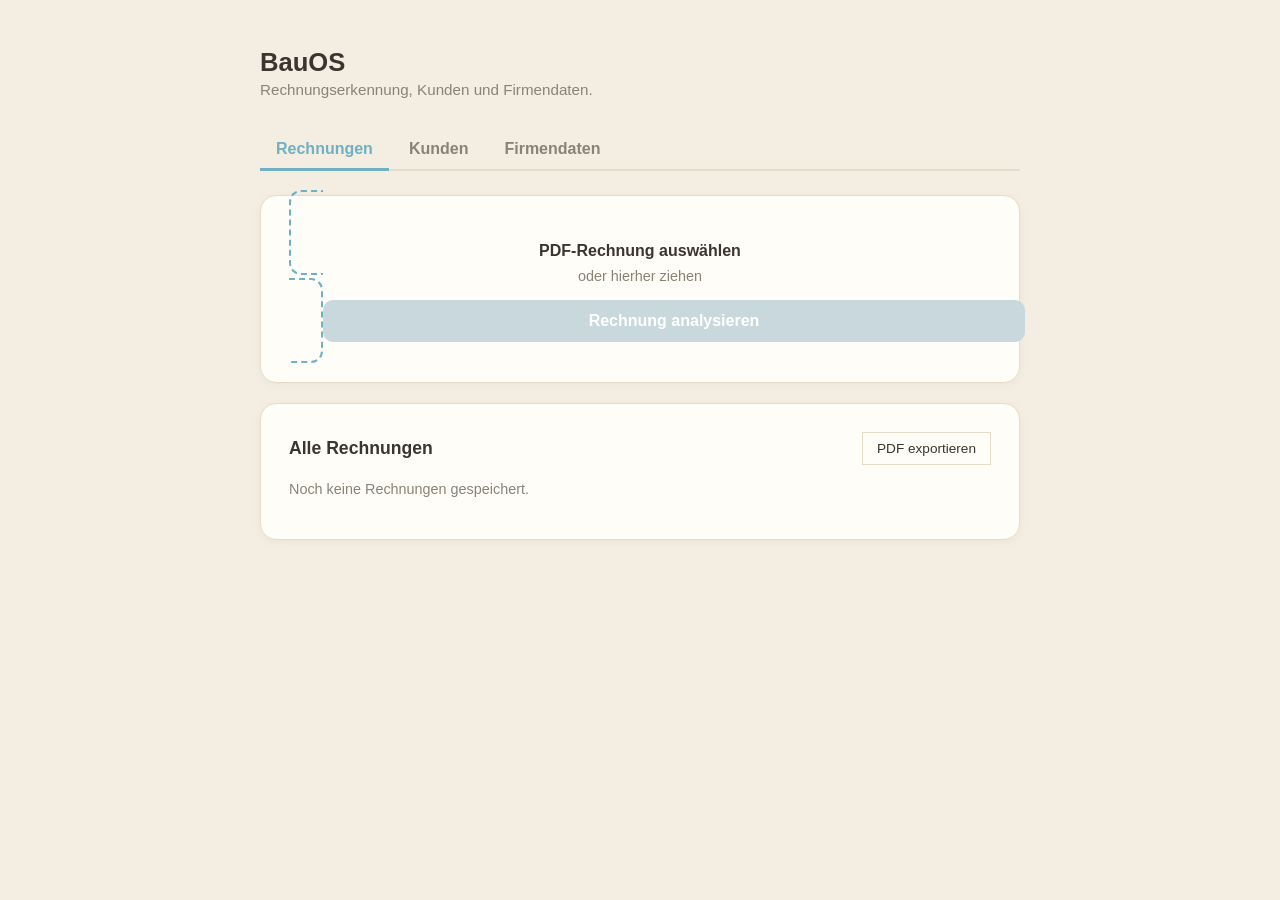
==== app/static/index.html @ 365e3972 "Add customer database and company settings Foundation for Angebots- und Rechnungserstellung: a reusa" ====
<!doctype html>
<html lang="de">
<head>
<meta charset="utf-8">
<meta name="viewport" content="width=device-width, initial-scale=1">
<title>BauOS – Rechnungserkennung</title>
<style>
  :root {
    --beige: #f4ede1;
    --card: #fffdf8;
    --blue: #a9d3e0;
    --blue-dark: #6fb0c2;
    --text: #3a352e;
    --text-muted: #8a8275;
    --border: #e6dcc9;
  }

  * { box-sizing: border-box; }

  body {
    margin: 0;
    min-height: 100vh;
    background: var(--beige);
    font-family: -apple-system, "Segoe UI", Roboto, sans-serif;
    color: var(--text);
    display: flex;
    justify-content: center;
    padding: 48px 16px;
  }

  main {
    width: 100%;
    max-width: 760px;
  }

  h1 {
    font-size: 1.6rem;
    font-weight: 600;
    margin: 0 0 4px;
  }

  .subtitle {
    color: var(--text-muted);
    margin: 0 0 32px;
    font-size: 0.95rem;
  }

  .card {
    background: var(--card);
    border: 1px solid var(--border);
    border-radius: 16px;
    padding: 28px;
    box-shadow: 0 2px 10px rgba(0, 0, 0, 0.04);
    margin-bottom: 20px;
  }

  .dropzone {
    border: 2px dashed var(--blue-dark);
    border-radius: 12px;
    padding: 32px;
    text-align: center;
    cursor: pointer;
    transition: background 0.15s ease;
  }

  .dropzone:hover, .dropzone.dragover {
    background: #eef7f9;
  }

  .dropzone p {
    margin: 8px 0 0;
    color: var(--text-muted);
    font-size: 0.9rem;
  }

  input[type="file"] { display: none; }

  button {
    width: 100%;
    margin-top: 16px;
    padding: 12px;
    border: none;
    border-radius: 10px;
    background: var(--blue-dark);
    color: white;
    font-size: 1rem;
    font-weight: 600;
    cursor: pointer;
    transition: background 0.15s ease;
  }

  button:hover:not(:disabled) { background: #5a9cae; }
  button:disabled { background: #c9d8dc; cursor: default; }

  .result-row {
    display: flex;
    justify-content: space-between;
    padding: 10px 0;
    border-bottom: 1px solid var(--border);
    font-size: 0.95rem;
  }

  .result-row:last-child { border-bottom: none; }

  .result-label { color: var(--text-muted); }
  .result-value { font-weight: 600; }

  .status {
    font-size: 0.9rem;
    margin-top: 12px;
  }

  .status.error { color: #b0554a; }
  .status.loading { color: var(--text-muted); }

  #fileName {
    font-weight: 600;
    color: var(--text);
  }

  h2 {
    font-size: 1.1rem;
    font-weight: 600;
    margin: 0;
  }

  .card-header {
    display: flex;
    justify-content: space-between;
    align-items: center;
    margin-bottom: 16px;
  }

  .btn-export {
    width: auto;
    margin-top: 0;
    padding: 8px 14px;
    font-size: 0.85rem;
    text-decoration: none;
    display: inline-block;
  }

  table {
    width: 100%;
    border-collapse: collapse;
    font-size: 0.9rem;
  }

  th {
    text-align: left;
    color: var(--text-muted);
    font-weight: 600;
    padding: 8px 10px;
    border-bottom: 2px solid var(--border);
  }

  td {
    padding: 10px;
    border-bottom: 1px solid var(--border);
    vertical-align: middle;
  }

  tr.row-overdue td { background: #f7e6e0; }
  tr.row-skonto td { background: #eaf5f8; }
  tr.row-paid td { color: var(--text-muted); }

  .badge {
    display: inline-block;
    padding: 3px 10px;
    border-radius: 999px;
    font-size: 0.78rem;
    font-weight: 600;
  }

  .badge.offen { background: var(--blue); color: #1e4a55; }
  .badge.bezahlt { background: #d8e6d3; color: #3d5c34; }

  .row-actions {
    display: flex;
    gap: 6px;
    white-space: nowrap;
  }

  .row-actions button {
    width: auto;
    margin-top: 0;
    padding: 6px 12px;
    font-size: 0.8rem;
  }

  .btn-secondary {
    background: transparent;
    border: 1px solid var(--border);
    color: var(--text);
  }
  .btn-secondary:hover:not(:disabled) { background: var(--beige); }

  .btn-danger {
    background: transparent;
    border: 1px solid #e0bdb4;
    color: #b0554a;
  }
  .btn-danger:hover:not(:disabled) { background: #f7e6e0; }

  .empty-hint {
    color: var(--text-muted);
    font-size: 0.9rem;
  }

  .tabs {
    display: flex;
    gap: 4px;
    margin-bottom: 24px;
    border-bottom: 2px solid var(--border);
  }

  .tab-btn {
    width: auto;
    margin-top: 0;
    margin-bottom: -2px;
    background: transparent;
    color: var(--text-muted);
    border: none;
    border-radius: 0;
    padding: 10px 16px;
    font-weight: 600;
    border-bottom: 3px solid transparent;
  }

  .tab-btn:hover:not(:disabled) { background: transparent; color: var(--text); }
  .tab-btn.active { color: var(--blue-dark); border-bottom-color: var(--blue-dark); }

  .form-grid {
    display: grid;
    grid-template-columns: 1fr 1fr;
    gap: 10px;
    margin-bottom: 4px;
  }

  .form-grid input {
    padding: 10px 12px;
    border: 1px solid var(--border);
    border-radius: 8px;
    font-size: 0.9rem;
    font-family: inherit;
    background: var(--card);
    color: var(--text);
  }

  .form-grid input:focus {
    outline: none;
    border-color: var(--blue-dark);
  }

  .form-grid input.span-2 { grid-column: 1 / -1; }
</style>
</head>
<body>
<main>
  <h1>BauOS</h1>
  <p class="subtitle">Rechnungserkennung, Kunden und Firmendaten.</p>

  <div class="tabs">
    <button class="tab-btn active" data-tab="invoices">Rechnungen</button>
    <button class="tab-btn" data-tab="customers">Kunden</button>
    <button class="tab-btn" data-tab="settings">Firmendaten</button>
  </div>

  <div class="tab-panel" data-panel="invoices">
  <div class="card">
    <label class="dropzone" id="dropzone">
      <div id="dropzoneText">
        <strong>PDF-Rechnung auswählen</strong>
        <p>oder hierher ziehen</p>
      </div>
      <span id="fileName"></span>
      <input type="file" id="fileInput" accept="application/pdf">
    </label>
    <button id="submitBtn" disabled>Rechnung analysieren</button>
    <div id="status" class="status"></div>
  </div>

  <div class="card" id="resultCard" style="display:none">
    <div class="result-row"><span class="result-label">Lieferant</span><span class="result-value" id="r-supplier">–</span></div>
    <div class="result-row"><span class="result-label">Rechnungsnummer</span><span class="result-value" id="r-invoice-number">–</span></div>
    <div class="result-row"><span class="result-label">Rechnungsdatum</span><span class="result-value" id="r-invoice-date">–</span></div>
    <div class="result-row"><span class="result-label">Gesamtbetrag</span><span class="result-value" id="r-amount">–</span></div>
    <div class="result-row"><span class="result-label">Zahlbar bis</span><span class="result-value" id="r-due">–</span></div>
    <div class="result-row"><span class="result-label">Skonto</span><span class="result-value" id="r-skonto">–</span></div>
    <div class="result-row"><span class="result-label">Rechnungsbetrag mit Skonto</span><span class="result-value" id="r-amount-skonto">–</span></div>
    <div class="result-row"><span class="result-label">Zahlbar bis mit Skonto</span><span class="result-value" id="r-due-skonto">–</span></div>
    <div class="result-row"><span class="result-label">IBAN</span><span class="result-value" id="r-account">–</span></div>
    <div class="result-row"><span class="result-label">Bank</span><span class="result-value" id="r-bank">–</span></div>
  </div>

  <div class="card">
    <div class="card-header">
      <h2>Alle Rechnungen</h2>
      <a class="btn-secondary btn-export" href="/invoices/export/pdf">PDF exportieren</a>
    </div>
    <div id="invoiceListWrapper">
      <p class="empty-hint" id="emptyHint">Noch keine Rechnungen gespeichert.</p>
      <table id="invoiceTable" style="display:none">
        <thead>
          <tr>
            <th>Nr.</th>
            <th>Lieferant</th>
            <th>Betrag</th>
            <th>Zahlbar bis</th>
            <th>Skonto bis</th>
            <th>Status</th>
            <th></th>
          </tr>
        </thead>
        <tbody id="invoiceTableBody"></tbody>
      </table>
    </div>
  </div>
  </div>

  <div class="tab-panel" data-panel="customers" style="display:none">
    <div class="card">
      <h2>Neuer Kunde</h2>
      <div class="form-grid">
        <input type="text" id="custName" placeholder="Name / Firma *" class="span-2">
        <input type="text" id="custStreet" placeholder="Straße" class="span-2">
        <input type="text" id="custZip" placeholder="PLZ">
        <input type="text" id="custCity" placeholder="Ort">
        <input type="email" id="custEmail" placeholder="E-Mail">
        <input type="text" id="custPhone" placeholder="Telefon">
      </div>
      <button id="addCustomerBtn">Kunde speichern</button>
      <div id="customerStatus" class="status"></div>
    </div>

    <div class="card">
      <h2>Kundenliste</h2>
      <div id="customerListWrapper">
        <p class="empty-hint" id="customerEmptyHint">Noch keine Kunden gespeichert.</p>
        <table id="customerTable" style="display:none">
          <thead>
            <tr>
              <th>Name</th>
              <th>Ort</th>
              <th>E-Mail</th>
              <th>Telefon</th>
              <th></th>
            </tr>
          </thead>
          <tbody id="customerTableBody"></tbody>
        </table>
      </div>
    </div>
  </div>

  <div class="tab-panel" data-panel="settings" style="display:none">
    <div class="card">
      <h2>Firmendaten</h2>
      <p class="empty-hint">Diese Angaben erscheinen später auf deinen Angeboten und Rechnungen.</p>
      <div class="form-grid">
        <input type="text" id="companyName" placeholder="Firmenname *" class="span-2">
        <input type="text" id="companyStreet" placeholder="Straße" class="span-2">
        <input type="text" id="companyZip" placeholder="PLZ">
        <input type="text" id="companyCity" placeholder="Ort">
        <input type="email" id="companyEmail" placeholder="E-Mail">
        <input type="text" id="companyPhone" placeholder="Telefon">
        <input type="text" id="companyTaxId" placeholder="USt-IdNr." class="span-2">
        <input type="text" id="companyBankName" placeholder="Bank">
        <input type="text" id="companyBankIban" placeholder="IBAN">
      </div>
      <button id="saveCompanyBtn">Speichern</button>
      <div id="companyStatus" class="status"></div>
    </div>
  </div>
</main>

<script>
  const dropzone = document.getElementById("dropzone");
  const fileInput = document.getElementById("fileInput");
  const fileName = document.getElementById("fileName");
  const submitBtn = document.getElementById("submitBtn");
  const statusEl = document.getElementById("status");
  const resultCard = document.getElementById("resultCard");

  let selectedFile = null;

  function setFile(file) {
    if (!file) return;
    selectedFile = file;
    fileName.textContent = file.name;
    submitBtn.disabled = false;
    statusEl.textContent = "";
    statusEl.className = "status";
  }

  fileInput.addEventListener("change", () => setFile(fileInput.files[0]));

  dropzone.addEventListener("dragover", (e) => {
    e.preventDefault();
    dropzone.classList.add("dragover");
  });
  dropzone.addEventListener("dragleave", () => dropzone.classList.remove("dragover"));
  dropzone.addEventListener("drop", (e) => {
    e.preventDefault();
    dropzone.classList.remove("dragover");
    setFile(e.dataTransfer.files[0]);
  });

  function formatValue(value, suffix = "") {
    return value === null || value === undefined || value === "" ? "–" : `${value}${suffix}`;
  }

  submitBtn.addEventListener("click", async () => {
    if (!selectedFile) return;

    submitBtn.disabled = true;
    statusEl.textContent = "Wird analysiert …";
    statusEl.className = "status loading";
    resultCard.style.display = "none";

    const formData = new FormData();
    formData.append("file", selectedFile);

    try {
      const response = await fetch("/invoices/parse", { method: "POST", body: formData });
      if (!response.ok) {
        const detail = await response.json().catch(() => ({}));
        throw new Error(detail.detail || `Fehler ${response.status}`);
      }
      const data = await response.json();

      document.getElementById("r-supplier").textContent = formatValue(data.supplier);
      document.getElementById("r-invoice-number").textContent = formatValue(data.invoice_number);
      document.getElementById("r-invoice-date").textContent = formatValue(data.invoice_date);
      document.getElementById("r-amount").textContent =
        data.total_amount != null ? `${data.total_amount} ${data.currency || ""}`.trim() : "–";
      document.getElementById("r-due").textContent = formatValue(data.due_date);
      document.getElementById("r-skonto").textContent =
        data.skonto_percent != null ? `${data.skonto_percent}%` : "–";
      document.getElementById("r-amount-skonto").textContent =
        data.amount_with_skonto != null
          ? `${data.amount_with_skonto} ${data.currency || ""}`.trim()
          : "–";
      document.getElementById("r-due-skonto").textContent = formatValue(data.skonto_date);
      document.getElementById("r-account").textContent = formatValue(data.bank_account);
      document.getElementById("r-bank").textContent = formatValue(data.bank_name);

      resultCard.style.display = "block";
      statusEl.textContent = "";
      await loadInvoices();
    } catch (err) {
      statusEl.textContent = err.message || "Etwas ist schiefgelaufen.";
      statusEl.className = "status error";
    } finally {
      submitBtn.disabled = false;
    }
  });

  function parseGermanDate(str) {
    if (!str) return null;
    const parts = str.split(".").map(Number);
    if (parts.length !== 3 || parts.some(Number.isNaN)) return null;
    const [day, month, year] = parts;
    return new Date(year, month - 1, day);
  }

  function startOfToday() {
    const today = new Date();
    today.setHours(0, 0, 0, 0);
    return today;
  }

  function rowClass(invoice) {
    if (invoice.status === "bezahlt") return "row-paid";
    const today = startOfToday();
    const due = parseGermanDate(invoice.due_date);
    if (due && due < today) return "row-overdue";
    const skontoDate = parseGermanDate(invoice.skonto_date);
    if (skontoDate && skontoDate >= today) return "row-skonto";
    return "";
  }

  async function toggleStatus(id, currentStatus) {
    const nextStatus = currentStatus === "bezahlt" ? "offen" : "bezahlt";
    await fetch(`/invoices/${id}`, {
      method: "PATCH",
      headers: { "Content-Type": "application/json" },
      body: JSON.stringify({ status: nextStatus }),
    });
    await loadInvoices();
  }

  async function deleteInvoice(id) {
    await fetch(`/invoices/${id}`, { method: "DELETE" });
    await loadInvoices();
  }

  async function loadInvoices() {
    const response = await fetch("/invoices");
    const invoices = await response.json();

    const table = document.getElementById("invoiceTable");
    const emptyHint = document.getElementById("emptyHint");
    const tbody = document.getElementById("invoiceTableBody");
    tbody.innerHTML = "";

    if (invoices.length === 0) {
      table.style.display = "none";
      emptyHint.style.display = "block";
      return;
    }
    table.style.display = "table";
    emptyHint.style.display = "none";

    for (const invoice of invoices) {
      const tr = document.createElement("tr");
      tr.className = rowClass(invoice);

      const amount = invoice.total_amount != null
        ? `${invoice.total_amount} ${invoice.currency || ""}`.trim()
        : "–";

      tr.innerHTML = `
        <td>${invoice.invoice_number || "–"}</td>
        <td>${invoice.supplier || "–"}</td>
        <td>${amount}</td>
        <td>${invoice.due_date || "–"}</td>
        <td>${invoice.skonto_date || "–"}</td>
        <td><span class="badge ${invoice.status}">${invoice.status}</span></td>
        <td class="row-actions">
          <button class="btn-secondary" data-action="toggle" data-id="${invoice.id}" data-status="${invoice.status}">
            ${invoice.status === "bezahlt" ? "Als offen markieren" : "Als bezahlt markieren"}
          </button>
          <button class="btn-danger" data-action="delete" data-id="${invoice.id}">Löschen</button>
        </td>
      `;
      tbody.appendChild(tr);
    }
  }

  document.getElementById("invoiceTableBody").addEventListener("click", (e) => {
    const btn = e.target.closest("button");
    if (!btn) return;
    const id = btn.dataset.id;
    if (btn.dataset.action === "toggle") {
      toggleStatus(id, btn.dataset.status);
    } else if (btn.dataset.action === "delete") {
      deleteInvoice(id);
    }
  });

  loadInvoices();

  // --- Tabs ---
  document.querySelectorAll(".tab-btn").forEach((btn) => {
    btn.addEventListener("click", () => {
      document.querySelectorAll(".tab-btn").forEach((b) => b.classList.remove("active"));
      document.querySelectorAll(".tab-panel").forEach((p) => (p.style.display = "none"));
      btn.classList.add("active");
      document.querySelector(`.tab-panel[data-panel="${btn.dataset.tab}"]`).style.display = "block";
    });
  });

  // --- Customers ---
  async function loadCustomers() {
    const response = await fetch("/customers");
    const customers = await response.json();

    const table = document.getElementById("customerTable");
    const emptyHint = document.getElementById("customerEmptyHint");
    const tbody = document.getElementById("customerTableBody");
    tbody.innerHTML = "";

    if (customers.length === 0) {
      table.style.display = "none";
      emptyHint.style.display = "block";
      return;
    }
    table.style.display = "table";
    emptyHint.style.display = "none";

    for (const customer of customers) {
      const tr = document.createElement("tr");
      tr.innerHTML = `
        <td>${customer.name}</td>
        <td>${customer.city || "–"}</td>
        <td>${customer.email || "–"}</td>
        <td>${customer.phone || "–"}</td>
        <td class="row-actions">
          <button class="btn-danger" data-id="${customer.id}">Löschen</button>
        </td>
      `;
      tbody.appendChild(tr);
    }
  }

  document.getElementById("customerTableBody").addEventListener("click", async (e) => {
    const btn = e.target.closest("button");
    if (!btn) return;
    await fetch(`/customers/${btn.dataset.id}`, { method: "DELETE" });
    await loadCustomers();
  });

  document.getElementById("addCustomerBtn").addEventListener("click", async () => {
    const statusEl = document.getElementById("customerStatus");
    const name = document.getElementById("custName").value.trim();
    if (!name) {
      statusEl.textContent = "Bitte einen Namen angeben.";
      statusEl.className = "status error";
      return;
    }

    const payload = {
      name,
      street: document.getElementById("custStreet").value.trim() || null,
      zip_code: document.getElementById("custZip").value.trim() || null,
      city: document.getElementById("custCity").value.trim() || null,
      email: document.getElementById("custEmail").value.trim() || null,
      phone: document.getElementById("custPhone").value.trim() || null,
    };

    const response = await fetch("/customers", {
      method: "POST",
      headers: { "Content-Type": "application/json" },
      body: JSON.stringify(payload),
    });

    if (!response.ok) {
      statusEl.textContent = "Fehler beim Speichern.";
      statusEl.className = "status error";
      return;
    }

    ["custName", "custStreet", "custZip", "custCity", "custEmail", "custPhone"].forEach(
      (id) => (document.getElementById(id).value = "")
    );
    statusEl.textContent = "";
    await loadCustomers();
  });

  loadCustomers();

  // --- Company settings ---
  const companyFieldMap = {
    companyName: "name",
    companyStreet: "street",
    companyZip: "zip_code",
    companyCity: "city",
    companyEmail: "email",
    companyPhone: "phone",
    companyTaxId: "tax_id",
    companyBankName: "bank_name",
    companyBankIban: "bank_iban",
  };

  async function loadCompanySettings() {
    const response = await fetch("/company-settings");
    const settings = await response.json();
    for (const [elementId, field] of Object.entries(companyFieldMap)) {
      document.getElementById(elementId).value = settings[field] || "";
    }
  }

  document.getElementById("saveCompanyBtn").addEventListener("click", async () => {
    const statusEl = document.getElementById("companyStatus");
    const payload = {};
    for (const [elementId, field] of Object.entries(companyFieldMap)) {
      payload[field] = document.getElementById(elementId).value.trim() || null;
    }

    const response = await fetch("/company-settings", {
      method: "PUT",
      headers: { "Content-Type": "application/json" },
      body: JSON.stringify(payload),
    });

    statusEl.textContent = response.ok ? "Gespeichert." : "Fehler beim Speichern.";
    statusEl.className = response.ok ? "status" : "status error";
  });

  loadCompanySettings();
</script>
</body>
</html>
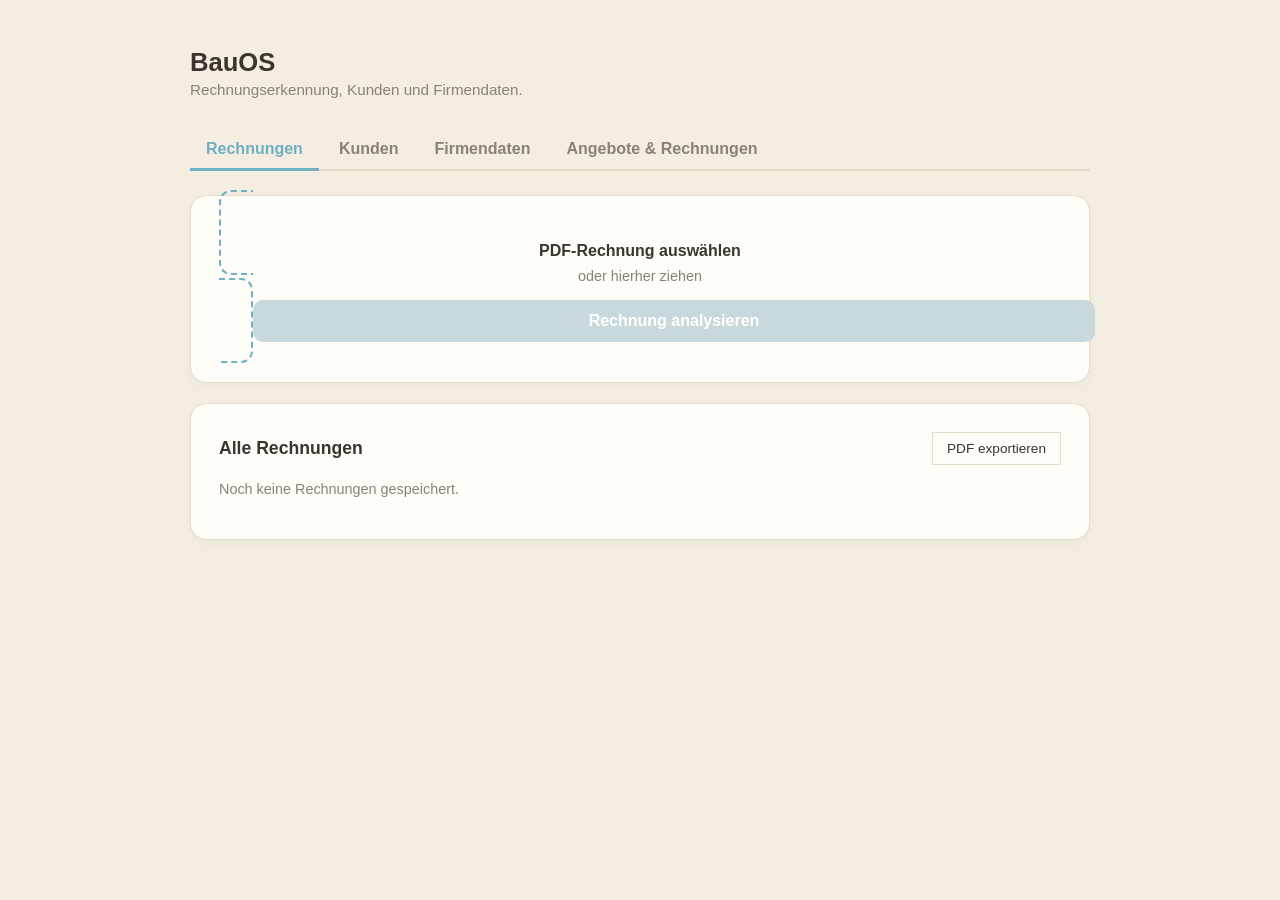
==== commit 526192d2: "Add Angebots- und Rechnungserstellung (quote/invoice creation) Unified document model for Angebote a" ====
--- a/app/static/index.html
+++ b/app/static/index.html
@@ -30,7 +30,7 @@
 
   main {
     width: 100%;
-    max-width: 760px;
+    max-width: 900px;
   }
 
   h1 {
@@ -181,11 +181,24 @@
     white-space: nowrap;
   }
 
-  .row-actions button {
+  .row-actions button,
+  .row-actions a {
     width: auto;
     margin-top: 0;
     padding: 6px 12px;
     font-size: 0.8rem;
+    text-decoration: none;
+    display: inline-block;
+  }
+
+  .row-actions select {
+    padding: 6px 8px;
+    border: 1px solid var(--border);
+    border-radius: 8px;
+    font-size: 0.8rem;
+    font-family: inherit;
+    background: var(--card);
+    color: var(--text);
   }
 
   .btn-secondary {
@@ -237,7 +250,9 @@
     margin-bottom: 4px;
   }
 
-  .form-grid input {
+  .form-grid input,
+  .form-grid select,
+  .form-grid textarea {
     padding: 10px 12px;
     border: 1px solid var(--border);
     border-radius: 8px;
@@ -247,12 +262,83 @@
     color: var(--text);
   }
 
-  .form-grid input:focus {
+  .form-grid input:focus,
+  .form-grid select:focus,
+  .form-grid textarea:focus {
     outline: none;
     border-color: var(--blue-dark);
   }
 
-  .form-grid input.span-2 { grid-column: 1 / -1; }
+  .form-grid input.span-2,
+  .form-grid select.span-2,
+  .form-grid textarea.span-2 { grid-column: 1 / -1; }
+
+  .item-row {
+    display: grid;
+    grid-template-columns: 3fr 1fr 1fr 1.3fr 1fr auto;
+    gap: 8px;
+    margin-bottom: 8px;
+    align-items: center;
+  }
+
+  .item-row input {
+    padding: 8px 10px;
+    border: 1px solid var(--border);
+    border-radius: 8px;
+    font-size: 0.85rem;
+    font-family: inherit;
+    background: var(--card);
+    color: var(--text);
+    width: 100%;
+  }
+
+  .item-row input:focus {
+    outline: none;
+    border-color: var(--blue-dark);
+  }
+
+  .item-row-header {
+    display: grid;
+    grid-template-columns: 3fr 1fr 1fr 1.3fr 1fr auto;
+    gap: 8px;
+    margin-bottom: 6px;
+    font-size: 0.78rem;
+    color: var(--text-muted);
+    font-weight: 600;
+  }
+
+  .btn-remove-item {
+    width: auto;
+    margin-top: 0;
+    padding: 6px 10px;
+    font-size: 0.85rem;
+    background: transparent;
+    border: 1px solid #e0bdb4;
+    color: #b0554a;
+  }
+  .btn-remove-item:hover:not(:disabled) { background: #f7e6e0; }
+
+  .btn-add-item {
+    width: auto;
+    margin-top: 8px;
+    margin-bottom: 16px;
+    padding: 8px 14px;
+    font-size: 0.85rem;
+    background: transparent;
+    border: 1px solid var(--border);
+    color: var(--text);
+  }
+  .btn-add-item:hover:not(:disabled) { background: var(--beige); }
+
+  .totals-box {
+    margin: 4px 0 16px;
+    padding: 12px 16px;
+    background: var(--beige);
+    border-radius: 10px;
+    font-size: 0.9rem;
+  }
+  .totals-box div { display: flex; justify-content: space-between; padding: 2px 0; }
+  .totals-box .grand { font-weight: 700; border-top: 1px solid var(--border); margin-top: 4px; padding-top: 6px; }
 </style>
 </head>
 <body>
@@ -264,6 +350,7 @@
     <button class="tab-btn active" data-tab="invoices">Rechnungen</button>
     <button class="tab-btn" data-tab="customers">Kunden</button>
     <button class="tab-btn" data-tab="settings">Firmendaten</button>
+    <button class="tab-btn" data-tab="documents">Angebote &amp; Rechnungen</button>
   </div>
 
   <div class="tab-panel" data-panel="invoices">
@@ -372,6 +459,66 @@
       <div id="companyStatus" class="status"></div>
     </div>
   </div>
+
+  <div class="tab-panel" data-panel="documents" style="display:none">
+    <div class="card">
+      <h2>Neues Angebot / Neue Rechnung</h2>
+      <div class="form-grid">
+        <select id="docType" class="span-2">
+          <option value="angebot">Angebot</option>
+          <option value="rechnung">Rechnung</option>
+        </select>
+        <select id="docCustomer" class="span-2">
+          <option value="">Kunde wählen...</option>
+        </select>
+        <div>
+          <label class="empty-hint" style="display:block; margin-bottom:4px;">Datum</label>
+          <input type="date" id="docIssueDate">
+        </div>
+        <div>
+          <label class="empty-hint" id="docValidDueLabel" style="display:block; margin-bottom:4px;">Gültig bis</label>
+          <input type="date" id="docValidDueDate">
+        </div>
+        <textarea id="docNotes" class="span-2" placeholder="Notizen (optional)" rows="2"></textarea>
+      </div>
+
+      <div class="item-row-header">
+        <span>Beschreibung</span><span>Menge</span><span>Einheit</span><span>Einzelpreis</span><span>MwSt%</span><span></span>
+      </div>
+      <div id="itemRows"></div>
+      <button type="button" class="btn-add-item" id="addItemRowBtn">+ Position hinzufügen</button>
+
+      <div class="totals-box">
+        <div><span>Netto-Summe</span><span id="docNetTotal">0,00 €</span></div>
+        <div><span>MwSt.</span><span id="docTaxTotal">0,00 €</span></div>
+        <div class="grand"><span>Gesamtbetrag</span><span id="docGrossTotal">0,00 €</span></div>
+      </div>
+
+      <button id="createDocumentBtn">Erstellen</button>
+      <div id="documentStatus" class="status"></div>
+    </div>
+
+    <div class="card">
+      <h2>Alle Angebote &amp; Rechnungen</h2>
+      <div id="documentListWrapper">
+        <p class="empty-hint" id="documentEmptyHint">Noch keine Angebote oder Rechnungen erstellt.</p>
+        <table id="documentTable" style="display:none">
+          <thead>
+            <tr>
+              <th>Nr.</th>
+              <th>Typ</th>
+              <th>Kunde</th>
+              <th>Datum</th>
+              <th>Betrag</th>
+              <th>Status</th>
+              <th></th>
+            </tr>
+          </thead>
+          <tbody id="documentTableBody"></tbody>
+        </table>
+      </div>
+    </div>
+  </div>
 </main>
 
 <script>
@@ -679,6 +826,208 @@
   });
 
   loadCompanySettings();
+
+  // --- Documents (Angebote & Rechnungen) ---
+  const docTypeSelect = document.getElementById("docType");
+  const docValidDueLabel = document.getElementById("docValidDueLabel");
+  const docValidDueInput = document.getElementById("docValidDueDate");
+  const itemRowsContainer = document.getElementById("itemRows");
+
+  function toGermanDate(isoDate) {
+    if (!isoDate) return null;
+    const [y, m, d] = isoDate.split("-");
+    return `${d}.${m}.${y}`;
+  }
+
+  function formatEuro(value) {
+    return `${value.toFixed(2).replace(".", ",")} €`;
+  }
+
+  function updateDueLabel() {
+    docValidDueLabel.textContent = docTypeSelect.value === "angebot" ? "Gültig bis" : "Zahlbar bis";
+  }
+  docTypeSelect.addEventListener("change", updateDueLabel);
+  updateDueLabel();
+
+  function readItems() {
+    return [...itemRowsContainer.querySelectorAll(".item-row")].map((row) => ({
+      description: row.querySelector(".item-desc").value.trim(),
+      quantity: parseFloat(row.querySelector(".item-qty").value) || 0,
+      unit: row.querySelector(".item-unit").value.trim() || null,
+      unit_price: parseFloat(row.querySelector(".item-price").value) || 0,
+      tax_rate: parseFloat(row.querySelector(".item-tax").value) || 0,
+    }));
+  }
+
+  function updateTotals() {
+    const items = readItems();
+    let net = 0;
+    let tax = 0;
+    for (const item of items) {
+      const lineNet = item.quantity * item.unit_price;
+      net += lineNet;
+      tax += lineNet * (item.tax_rate / 100);
+    }
+    document.getElementById("docNetTotal").textContent = formatEuro(net);
+    document.getElementById("docTaxTotal").textContent = formatEuro(tax);
+    document.getElementById("docGrossTotal").textContent = formatEuro(net + tax);
+  }
+
+  function addItemRow(values = {}) {
+    const row = document.createElement("div");
+    row.className = "item-row";
+    row.innerHTML = `
+      <input type="text" class="item-desc" placeholder="Beschreibung" value="${values.description || ""}">
+      <input type="number" class="item-qty" placeholder="1" step="0.01" value="${values.quantity ?? 1}">
+      <input type="text" class="item-unit" placeholder="Stk." value="${values.unit || ""}">
+      <input type="number" class="item-price" placeholder="0,00" step="0.01" value="${values.unit_price ?? ""}">
+      <input type="number" class="item-tax" placeholder="19" step="0.1" value="${values.tax_rate ?? 19}">
+      <button type="button" class="btn-remove-item">×</button>
+    `;
+    row.querySelector(".btn-remove-item").addEventListener("click", () => {
+      row.remove();
+      updateTotals();
+    });
+    row.querySelectorAll("input").forEach((input) => input.addEventListener("input", updateTotals));
+    itemRowsContainer.appendChild(row);
+    updateTotals();
+  }
+
+  document.getElementById("addItemRowBtn").addEventListener("click", () => addItemRow());
+
+  async function loadCustomersIntoDocumentForm() {
+    const response = await fetch("/customers");
+    const customers = await response.json();
+    const select = document.getElementById("docCustomer");
+    select.innerHTML =
+      '<option value="">Kunde wählen...</option>' +
+      customers.map((c) => `<option value="${c.id}">${c.name}</option>`).join("");
+  }
+
+  document.getElementById("createDocumentBtn").addEventListener("click", async () => {
+    const statusEl = document.getElementById("documentStatus");
+    const customerId = document.getElementById("docCustomer").value;
+    if (!customerId) {
+      statusEl.textContent = "Bitte einen Kunden auswählen.";
+      statusEl.className = "status error";
+      return;
+    }
+    const items = readItems().filter((i) => i.description);
+    if (items.length === 0) {
+      statusEl.textContent = "Bitte mindestens eine Position mit Beschreibung angeben.";
+      statusEl.className = "status error";
+      return;
+    }
+
+    const docType = docTypeSelect.value;
+    const payload = {
+      doc_type: docType,
+      customer_id: parseInt(customerId, 10),
+      issue_date: toGermanDate(document.getElementById("docIssueDate").value),
+      notes: document.getElementById("docNotes").value.trim() || null,
+      items,
+    };
+    const dueValue = toGermanDate(docValidDueInput.value);
+    if (docType === "angebot") payload.valid_until = dueValue;
+    else payload.due_date = dueValue;
+
+    const response = await fetch("/documents", {
+      method: "POST",
+      headers: { "Content-Type": "application/json" },
+      body: JSON.stringify(payload),
+    });
+
+    if (!response.ok) {
+      const detail = await response.json().catch(() => ({}));
+      statusEl.textContent = detail.detail || "Fehler beim Erstellen.";
+      statusEl.className = "status error";
+      return;
+    }
+
+    statusEl.textContent = "";
+    itemRowsContainer.innerHTML = "";
+    addItemRow();
+    document.getElementById("docNotes").value = "";
+    document.getElementById("docCustomer").value = "";
+    await loadDocuments();
+  });
+
+  const DOC_STATUS_OPTIONS = {
+    angebot: ["entwurf", "versendet", "angenommen", "abgelehnt"],
+    rechnung: ["entwurf", "versendet", "bezahlt"],
+  };
+
+  async function loadDocuments() {
+    const response = await fetch("/documents");
+    const documents = await response.json();
+
+    const table = document.getElementById("documentTable");
+    const emptyHint = document.getElementById("documentEmptyHint");
+    const tbody = document.getElementById("documentTableBody");
+    tbody.innerHTML = "";
+
+    if (documents.length === 0) {
+      table.style.display = "none";
+      emptyHint.style.display = "block";
+      return;
+    }
+    table.style.display = "table";
+    emptyHint.style.display = "none";
+
+    for (const doc of documents) {
+      const tr = document.createElement("tr");
+      const statusOptions = DOC_STATUS_OPTIONS[doc.doc_type] || [];
+      const optionsHtml = statusOptions
+        .map((s) => `<option value="${s}" ${s === doc.status ? "selected" : ""}>${s}</option>`)
+        .join("");
+      const convertBtn =
+        doc.doc_type === "angebot" && doc.status === "angenommen"
+          ? `<button class="btn-secondary" data-action="convert" data-id="${doc.id}">In Rechnung umwandeln</button>`
+          : "";
+
+      tr.innerHTML = `
+        <td>${doc.doc_number}</td>
+        <td>${doc.doc_type === "angebot" ? "Angebot" : "Rechnung"}</td>
+        <td>${doc.customer_name || "–"}</td>
+        <td>${doc.issue_date || "–"}</td>
+        <td>${formatEuro(doc.gross_total || 0)}</td>
+        <td><select data-id="${doc.id}" class="doc-status-select">${optionsHtml}</select></td>
+        <td class="row-actions">
+          <a class="btn-secondary" href="/documents/${doc.id}/pdf">PDF</a>
+          ${convertBtn}
+          <button class="btn-danger" data-action="delete" data-id="${doc.id}">Löschen</button>
+        </td>
+      `;
+      tbody.appendChild(tr);
+    }
+  }
+
+  document.getElementById("documentTableBody").addEventListener("click", async (e) => {
+    const btn = e.target.closest("button");
+    if (!btn) return;
+    const id = btn.dataset.id;
+    if (btn.dataset.action === "delete") {
+      await fetch(`/documents/${id}`, { method: "DELETE" });
+      await loadDocuments();
+    } else if (btn.dataset.action === "convert") {
+      await fetch(`/documents/${id}/convert-to-invoice`, { method: "POST" });
+      await loadDocuments();
+    }
+  });
+
+  document.getElementById("documentTableBody").addEventListener("change", async (e) => {
+    if (!e.target.classList.contains("doc-status-select")) return;
+    await fetch(`/documents/${e.target.dataset.id}`, {
+      method: "PATCH",
+      headers: { "Content-Type": "application/json" },
+      body: JSON.stringify({ status: e.target.value }),
+    });
+    await loadDocuments();
+  });
+
+  addItemRow();
+  loadCustomersIntoDocumentForm();
+  loadDocuments();
 </script>
 </body>
 </html>
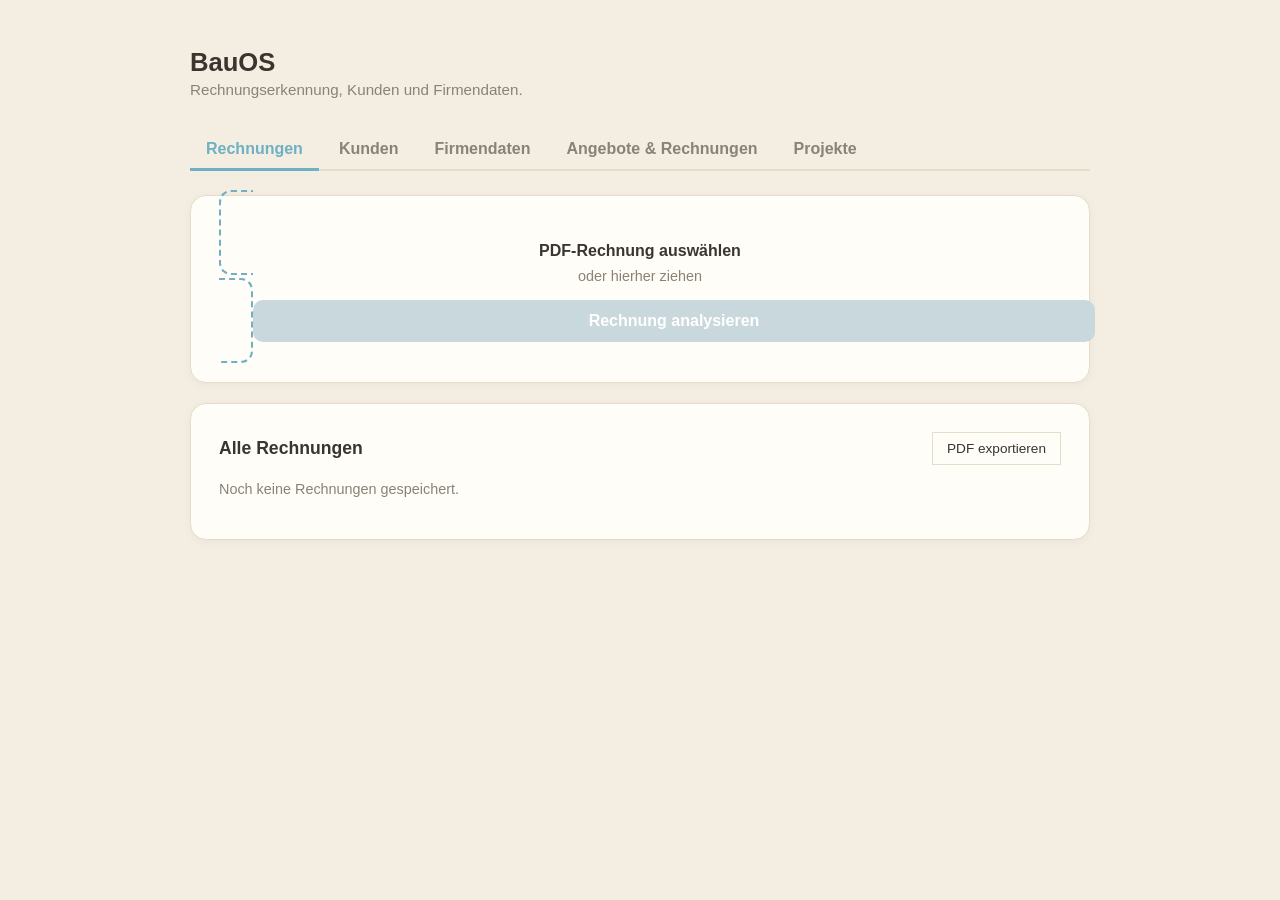
==== commit 329ace5f: "Add central project management (Zentrale Projektverwaltung) Ties the existing modules together: proj" ====
--- a/app/static/index.html
+++ b/app/static/index.html
@@ -351,6 +351,7 @@
     <button class="tab-btn" data-tab="customers">Kunden</button>
     <button class="tab-btn" data-tab="settings">Firmendaten</button>
     <button class="tab-btn" data-tab="documents">Angebote &amp; Rechnungen</button>
+    <button class="tab-btn" data-tab="projects">Projekte</button>
   </div>
 
   <div class="tab-panel" data-panel="invoices">
@@ -395,6 +396,7 @@
             <th>Betrag</th>
             <th>Zahlbar bis</th>
             <th>Skonto bis</th>
+            <th>Projekt</th>
             <th>Status</th>
             <th></th>
           </tr>
@@ -454,7 +456,9 @@
         <input type="text" id="companyTaxId" placeholder="USt-IdNr." class="span-2">
         <input type="text" id="companyBankName" placeholder="Bank">
         <input type="text" id="companyBankIban" placeholder="IBAN">
+        <input type="number" id="companyPaymentTermDays" placeholder="Standard-Zahlungsziel (Tage)" class="span-2">
       </div>
+      <p class="empty-hint">Wird verwendet, um "Zahlbar bis" bei neuen Rechnungen automatisch zu berechnen (Rechnungsdatum + Tage). Leer lassen, um es manuell einzutragen.</p>
       <button id="saveCompanyBtn">Speichern</button>
       <div id="companyStatus" class="status"></div>
     </div>
@@ -471,6 +475,9 @@
         <select id="docCustomer" class="span-2">
           <option value="">Kunde wählen...</option>
         </select>
+        <select id="docProject" class="span-2">
+          <option value="">Kein Projekt</option>
+        </select>
         <div>
           <label class="empty-hint" style="display:block; margin-bottom:4px;">Datum</label>
           <input type="date" id="docIssueDate">
@@ -508,6 +515,7 @@
               <th>Nr.</th>
               <th>Typ</th>
               <th>Kunde</th>
+              <th>Projekt</th>
               <th>Datum</th>
               <th>Betrag</th>
               <th>Status</th>
@@ -519,9 +527,70 @@
       </div>
     </div>
   </div>
+
+  <div class="tab-panel" data-panel="projects" style="display:none">
+    <div class="card">
+      <h2>Neues Projekt</h2>
+      <div class="form-grid">
+        <input type="text" id="projName" placeholder="Projektname *" class="span-2">
+        <select id="projCustomer" class="span-2">
+          <option value="">Kunde wählen... (optional)</option>
+        </select>
+        <input type="text" id="projStreet" placeholder="Straße" class="span-2">
+        <input type="text" id="projZip" placeholder="PLZ">
+        <input type="text" id="projCity" placeholder="Ort">
+        <div>
+          <label class="empty-hint" style="display:block; margin-bottom:4px;">Start</label>
+          <input type="date" id="projStartDate">
+        </div>
+        <div>
+          <label class="empty-hint" style="display:block; margin-bottom:4px;">Ende</label>
+          <input type="date" id="projEndDate">
+        </div>
+        <textarea id="projNotes" class="span-2" placeholder="Notizen (optional)" rows="2"></textarea>
+      </div>
+      <button id="addProjectBtn">Projekt speichern</button>
+      <div id="projectStatus" class="status"></div>
+    </div>
+
+    <div class="card">
+      <h2>Alle Projekte</h2>
+      <div id="projectListWrapper">
+        <p class="empty-hint" id="projectEmptyHint">Noch keine Projekte angelegt.</p>
+        <table id="projectTable" style="display:none">
+          <thead>
+            <tr>
+              <th>Name</th>
+              <th>Kunde</th>
+              <th>Zeitraum</th>
+              <th>Status</th>
+              <th></th>
+            </tr>
+          </thead>
+          <tbody id="projectTableBody"></tbody>
+        </table>
+      </div>
+    </div>
+  </div>
 </main>
 
 <script>
+  let allProjects = [];
+
+  async function refreshProjectsCache() {
+    allProjects = await (await fetch("/projects")).json();
+  }
+
+  function projectOptionsHtml(selectedId) {
+    const options = allProjects
+      .map(
+        (p) =>
+          `<option value="${p.id}" ${p.id === selectedId ? "selected" : ""}>${p.name}</option>`
+      )
+      .join("");
+    return `<option value="">–</option>${options}`;
+  }
+
   const dropzone = document.getElementById("dropzone");
   const fileInput = document.getElementById("fileInput");
   const fileName = document.getElementById("fileName");
@@ -673,6 +742,7 @@
         <td>${amount}</td>
         <td>${invoice.due_date || "–"}</td>
         <td>${invoice.skonto_date || "–"}</td>
+        <td><select class="invoice-project-select" data-id="${invoice.id}">${projectOptionsHtml(invoice.project_id)}</select></td>
         <td><span class="badge ${invoice.status}">${invoice.status}</span></td>
         <td class="row-actions">
           <button class="btn-secondary" data-action="toggle" data-id="${invoice.id}" data-status="${invoice.status}">
@@ -684,6 +754,16 @@
       tbody.appendChild(tr);
     }
   }
+
+  document.getElementById("invoiceTableBody").addEventListener("change", async (e) => {
+    if (!e.target.classList.contains("invoice-project-select")) return;
+    const projectId = e.target.value ? parseInt(e.target.value, 10) : null;
+    await fetch(`/invoices/${e.target.dataset.id}/project`, {
+      method: "PUT",
+      headers: { "Content-Type": "application/json" },
+      body: JSON.stringify({ project_id: projectId }),
+    });
+  });
 
   document.getElementById("invoiceTableBody").addEventListener("click", (e) => {
     const btn = e.target.closest("button");
@@ -798,6 +878,7 @@
     companyTaxId: "tax_id",
     companyBankName: "bank_name",
     companyBankIban: "bank_iban",
+    companyPaymentTermDays: "default_payment_term_days",
   };
 
   async function loadCompanySettings() {
@@ -812,7 +893,10 @@
     const statusEl = document.getElementById("companyStatus");
     const payload = {};
     for (const [elementId, field] of Object.entries(companyFieldMap)) {
-      payload[field] = document.getElementById(elementId).value.trim() || null;
+      const rawValue = document.getElementById(elementId).value.trim();
+      payload[field] = field === "default_payment_term_days"
+        ? (rawValue ? parseInt(rawValue, 10) : null)
+        : (rawValue || null);
     }
 
     const response = await fetch("/company-settings", {
@@ -904,6 +988,13 @@
       customers.map((c) => `<option value="${c.id}">${c.name}</option>`).join("");
   }
 
+  function loadProjectsIntoDocumentForm() {
+    const select = document.getElementById("docProject");
+    select.innerHTML =
+      '<option value="">Kein Projekt</option>' +
+      allProjects.map((p) => `<option value="${p.id}">${p.name}</option>`).join("");
+  }
+
   document.getElementById("createDocumentBtn").addEventListener("click", async () => {
     const statusEl = document.getElementById("documentStatus");
     const customerId = document.getElementById("docCustomer").value;
@@ -920,11 +1011,13 @@
     }
 
     const docType = docTypeSelect.value;
+    const projectValue = document.getElementById("docProject").value;
     const payload = {
       doc_type: docType,
       customer_id: parseInt(customerId, 10),
       issue_date: toGermanDate(document.getElementById("docIssueDate").value),
       notes: document.getElementById("docNotes").value.trim() || null,
+      project_id: projectValue ? parseInt(projectValue, 10) : null,
       items,
     };
     const dueValue = toGermanDate(docValidDueInput.value);
@@ -949,6 +1042,7 @@
     addItemRow();
     document.getElementById("docNotes").value = "";
     document.getElementById("docCustomer").value = "";
+    document.getElementById("docProject").value = "";
     await loadDocuments();
   });
 
@@ -989,6 +1083,7 @@
         <td>${doc.doc_number}</td>
         <td>${doc.doc_type === "angebot" ? "Angebot" : "Rechnung"}</td>
         <td>${doc.customer_name || "–"}</td>
+        <td><select class="document-project-select" data-id="${doc.id}">${projectOptionsHtml(doc.project_id)}</select></td>
         <td>${doc.issue_date || "–"}</td>
         <td>${formatEuro(doc.gross_total || 0)}</td>
         <td><select data-id="${doc.id}" class="doc-status-select">${optionsHtml}</select></td>
@@ -1002,6 +1097,16 @@
     }
   }
 
+  document.getElementById("documentTableBody").addEventListener("change", async (e) => {
+    if (!e.target.classList.contains("document-project-select")) return;
+    const projectId = e.target.value ? parseInt(e.target.value, 10) : null;
+    await fetch(`/documents/${e.target.dataset.id}/project`, {
+      method: "PUT",
+      headers: { "Content-Type": "application/json" },
+      body: JSON.stringify({ project_id: projectId }),
+    });
+  });
+
   document.getElementById("documentTableBody").addEventListener("click", async (e) => {
     const btn = e.target.closest("button");
     if (!btn) return;
@@ -1027,7 +1132,182 @@
 
   addItemRow();
   loadCustomersIntoDocumentForm();
+  loadProjectsIntoDocumentForm();
   loadDocuments();
+
+  // --- Projects ---
+  async function loadCustomersIntoProjectForm() {
+    const response = await fetch("/customers");
+    const customers = await response.json();
+    const select = document.getElementById("projCustomer");
+    select.innerHTML =
+      '<option value="">Kunde wählen... (optional)</option>' +
+      customers.map((c) => `<option value="${c.id}">${c.name}</option>`).join("");
+  }
+
+  document.getElementById("addProjectBtn").addEventListener("click", async () => {
+    const statusEl = document.getElementById("projectStatus");
+    const name = document.getElementById("projName").value.trim();
+    if (!name) {
+      statusEl.textContent = "Bitte einen Projektnamen angeben.";
+      statusEl.className = "status error";
+      return;
+    }
+    const customerValue = document.getElementById("projCustomer").value;
+    const payload = {
+      name,
+      customer_id: customerValue ? parseInt(customerValue, 10) : null,
+      street: document.getElementById("projStreet").value.trim() || null,
+      zip_code: document.getElementById("projZip").value.trim() || null,
+      city: document.getElementById("projCity").value.trim() || null,
+      start_date: toGermanDate(document.getElementById("projStartDate").value),
+      end_date: toGermanDate(document.getElementById("projEndDate").value),
+      notes: document.getElementById("projNotes").value.trim() || null,
+    };
+
+    const response = await fetch("/projects", {
+      method: "POST",
+      headers: { "Content-Type": "application/json" },
+      body: JSON.stringify(payload),
+    });
+
+    if (!response.ok) {
+      statusEl.textContent = "Fehler beim Speichern.";
+      statusEl.className = "status error";
+      return;
+    }
+
+    statusEl.textContent = "";
+    ["projName", "projStreet", "projZip", "projCity", "projStartDate", "projEndDate", "projNotes"].forEach(
+      (id) => (document.getElementById(id).value = "")
+    );
+    document.getElementById("projCustomer").value = "";
+    await refreshProjectsCache();
+    await loadProjects();
+    await loadInvoices();
+    await loadDocuments();
+  });
+
+  const PROJECT_STATUS_OPTIONS = ["aktiv", "abgeschlossen", "pausiert"];
+
+  async function loadProjects() {
+    const response = await fetch("/projects");
+    const projects = await response.json();
+
+    const table = document.getElementById("projectTable");
+    const emptyHint = document.getElementById("projectEmptyHint");
+    const tbody = document.getElementById("projectTableBody");
+    tbody.innerHTML = "";
+
+    if (projects.length === 0) {
+      table.style.display = "none";
+      emptyHint.style.display = "block";
+      return;
+    }
+    table.style.display = "table";
+    emptyHint.style.display = "none";
+
+    for (const project of projects) {
+      const tr = document.createElement("tr");
+      const optionsHtml = PROJECT_STATUS_OPTIONS.map(
+        (s) => `<option value="${s}" ${s === project.status ? "selected" : ""}>${s}</option>`
+      ).join("");
+      const timeframe = [project.start_date, project.end_date].filter(Boolean).join(" – ") || "–";
+
+      tr.innerHTML = `
+        <td>${project.name}</td>
+        <td>${project.customer_name || "–"}</td>
+        <td>${timeframe}</td>
+        <td><select data-id="${project.id}" class="project-status-select">${optionsHtml}</select></td>
+        <td class="row-actions">
+          <button class="btn-secondary" data-action="details" data-id="${project.id}">Details</button>
+          <button class="btn-danger" data-action="delete" data-id="${project.id}">Löschen</button>
+        </td>
+      `;
+      tbody.appendChild(tr);
+
+      const detailRow = document.createElement("tr");
+      detailRow.className = "project-detail-row";
+      detailRow.style.display = "none";
+      detailRow.innerHTML = `<td colspan="5"><div></div></td>`;
+      tbody.appendChild(detailRow);
+    }
+  }
+
+  document.getElementById("projectTableBody").addEventListener("click", async (e) => {
+    const btn = e.target.closest("button");
+    if (!btn) return;
+    const id = btn.dataset.id;
+
+    if (btn.dataset.action === "delete") {
+      await fetch(`/projects/${id}`, { method: "DELETE" });
+      await refreshProjectsCache();
+      await loadProjects();
+      await loadInvoices();
+      await loadDocuments();
+    } else if (btn.dataset.action === "details") {
+      const row = btn.closest("tr");
+      const detailRow = row.nextElementSibling;
+      const isVisible = detailRow.style.display !== "none";
+      if (isVisible) {
+        detailRow.style.display = "none";
+        return;
+      }
+
+      const summary = await (await fetch(`/projects/${id}/summary`)).json();
+      const invoiceLines =
+        summary.invoices
+          .map(
+            (inv) =>
+              `<div>${inv.supplier || "–"} — ${inv.total_amount != null ? formatEuro(inv.total_amount) : "–"}</div>`
+          )
+          .join("") || '<div class="empty-hint">Keine Rechnungen zugeordnet.</div>';
+      const documentLines =
+        summary.documents
+          .map(
+            (d) =>
+              `<div>${d.doc_number} (${d.doc_type === "angebot" ? "Angebot" : "Rechnung"}) — ${formatEuro(d.gross_total || 0)}</div>`
+          )
+          .join("") || '<div class="empty-hint">Keine Angebote/Rechnungen zugeordnet.</div>';
+
+      detailRow.querySelector("div").innerHTML = `
+        <div class="totals-box" style="display:grid; grid-template-columns:1fr 1fr; gap:16px;">
+          <div>
+            <strong>Eingehende Rechnungen</strong>
+            ${invoiceLines}
+          </div>
+          <div>
+            <strong>Angebote &amp; Rechnungen</strong>
+            ${documentLines}
+          </div>
+        </div>
+        <div class="totals-box">
+          <div><span>Kosten</span><span>${formatEuro(summary.costs)}</span></div>
+          <div><span>Erlöse</span><span>${formatEuro(summary.revenue)}</span></div>
+          <div class="grand"><span>Saldo</span><span>${formatEuro(summary.balance)}</span></div>
+        </div>
+      `;
+      detailRow.style.display = "table-row";
+    }
+  });
+
+  document.getElementById("projectTableBody").addEventListener("change", async (e) => {
+    if (!e.target.classList.contains("project-status-select")) return;
+    await fetch(`/projects/${e.target.dataset.id}/status`, {
+      method: "PATCH",
+      headers: { "Content-Type": "application/json" },
+      body: JSON.stringify({ status: e.target.value }),
+    });
+  });
+
+  loadCustomersIntoProjectForm();
+  loadProjects();
+
+  refreshProjectsCache().then(() => {
+    loadProjectsIntoDocumentForm();
+    loadInvoices();
+    loadDocuments();
+  });
 </script>
 </body>
 </html>
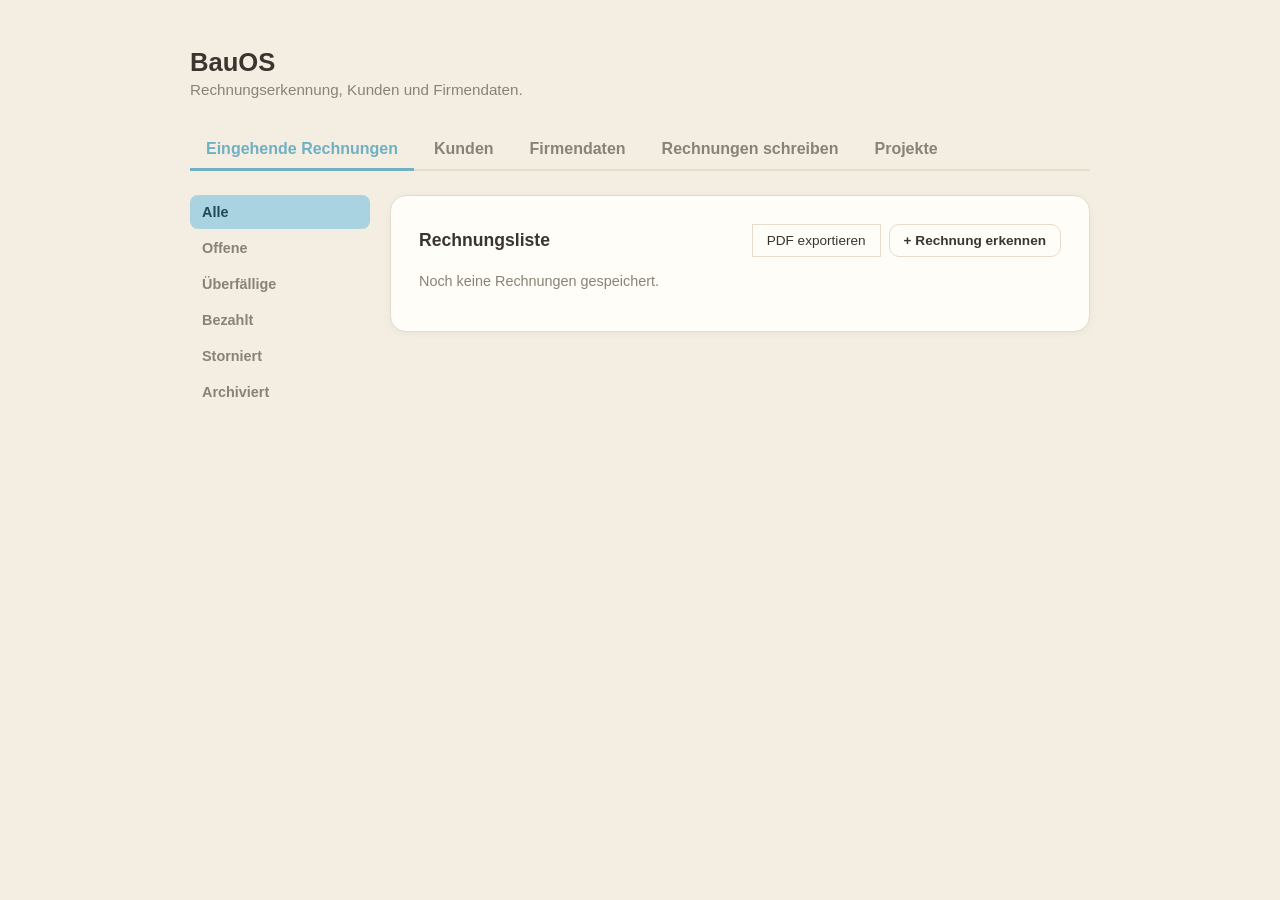
==== commit 9ccb0586: "Restructure Rechnungen/Angebote tabs with lexoffice-style sidebar and modal Split invoice recognitio" ====
--- a/app/static/index.html
+++ b/app/static/index.html
@@ -243,6 +243,77 @@
   .tab-btn:hover:not(:disabled) { background: transparent; color: var(--text); }
   .tab-btn.active { color: var(--blue-dark); border-bottom-color: var(--blue-dark); }
 
+  .beleg-layout {
+    display: flex;
+    gap: 20px;
+    align-items: flex-start;
+  }
+
+  .beleg-sidebar {
+    flex: 0 0 180px;
+    display: flex;
+    flex-direction: column;
+    gap: 2px;
+  }
+
+  .beleg-sidebar-item {
+    width: auto;
+    margin: 0;
+    padding: 9px 12px;
+    text-align: left;
+    background: transparent;
+    color: var(--text-muted);
+    border: none;
+    border-radius: 8px;
+    font-weight: 600;
+    font-size: 0.9rem;
+  }
+
+  .beleg-sidebar-item:hover:not(:disabled) { background: var(--beige); color: var(--text); }
+  .beleg-sidebar-item.active { background: var(--blue); color: #1e4a55; }
+
+  .beleg-content { flex: 1; min-width: 0; }
+
+  .modal-overlay {
+    display: none;
+    position: fixed;
+    inset: 0;
+    background: rgba(58, 53, 46, 0.45);
+    z-index: 100;
+    justify-content: center;
+    padding: 48px 16px;
+    overflow-y: auto;
+  }
+
+  .modal-overlay.open { display: flex; }
+
+  .modal-dialog {
+    background: var(--card);
+    border: 1px solid var(--border);
+    border-radius: 16px;
+    padding: 28px;
+    max-width: 640px;
+    width: 100%;
+    height: fit-content;
+    box-shadow: 0 10px 40px rgba(0, 0, 0, 0.18);
+    position: relative;
+  }
+
+  .modal-close {
+    position: absolute;
+    top: 14px;
+    right: 14px;
+    width: auto;
+    margin: 0;
+    padding: 4px 10px;
+    background: transparent;
+    color: var(--text-muted);
+    font-size: 1.2rem;
+    line-height: 1;
+  }
+
+  .modal-close:hover:not(:disabled) { background: var(--beige); color: var(--text); }
+
   .form-grid {
     display: grid;
     grid-template-columns: 1fr 1fr;
@@ -347,64 +418,83 @@
   <p class="subtitle">Rechnungserkennung, Kunden und Firmendaten.</p>
 
   <div class="tabs">
-    <button class="tab-btn active" data-tab="invoices">Rechnungen</button>
+    <button class="tab-btn active" data-tab="invoices">Eingehende Rechnungen</button>
     <button class="tab-btn" data-tab="customers">Kunden</button>
     <button class="tab-btn" data-tab="settings">Firmendaten</button>
-    <button class="tab-btn" data-tab="documents">Angebote &amp; Rechnungen</button>
+    <button class="tab-btn" data-tab="documents">Rechnungen schreiben</button>
     <button class="tab-btn" data-tab="projects">Projekte</button>
   </div>
 
   <div class="tab-panel" data-panel="invoices">
-  <div class="card">
-    <label class="dropzone" id="dropzone">
-      <div id="dropzoneText">
-        <strong>PDF-Rechnung auswählen</strong>
-        <p>oder hierher ziehen</p>
+  <div class="beleg-layout">
+    <div class="beleg-sidebar" id="invoiceSidebar">
+      <button class="beleg-sidebar-item active" data-filter="alle">Alle</button>
+      <button class="beleg-sidebar-item" data-filter="offene">Offene</button>
+      <button class="beleg-sidebar-item" data-filter="ueberfaellige">Überfällige</button>
+      <button class="beleg-sidebar-item" data-filter="bezahlt">Bezahlt</button>
+      <button class="beleg-sidebar-item" data-filter="storniert">Storniert</button>
+      <button class="beleg-sidebar-item" data-filter="archiviert">Archiviert</button>
+    </div>
+    <div class="beleg-content">
+      <div class="card">
+        <div class="card-header">
+          <h2>Rechnungsliste</h2>
+          <div style="display:flex; gap:8px;">
+            <a class="btn-secondary btn-export" href="/invoices/export/pdf">PDF exportieren</a>
+            <button class="btn-secondary btn-export" id="openInvoiceModalBtn" type="button">+ Rechnung erkennen</button>
+          </div>
+        </div>
+        <div id="invoiceListWrapper">
+          <p class="empty-hint" id="emptyHint">Noch keine Rechnungen gespeichert.</p>
+          <table id="invoiceTable" style="display:none">
+            <thead>
+              <tr>
+                <th>Nr.</th>
+                <th>Lieferant</th>
+                <th>Betrag</th>
+                <th>Zahlbar bis</th>
+                <th>Skonto bis</th>
+                <th>Projekt</th>
+                <th>Status</th>
+                <th></th>
+              </tr>
+            </thead>
+            <tbody id="invoiceTableBody"></tbody>
+          </table>
+        </div>
       </div>
-      <span id="fileName"></span>
-      <input type="file" id="fileInput" accept="application/pdf">
-    </label>
-    <button id="submitBtn" disabled>Rechnung analysieren</button>
-    <div id="status" class="status"></div>
-  </div>
-
-  <div class="card" id="resultCard" style="display:none">
-    <div class="result-row"><span class="result-label">Lieferant</span><span class="result-value" id="r-supplier">–</span></div>
-    <div class="result-row"><span class="result-label">Rechnungsnummer</span><span class="result-value" id="r-invoice-number">–</span></div>
-    <div class="result-row"><span class="result-label">Rechnungsdatum</span><span class="result-value" id="r-invoice-date">–</span></div>
-    <div class="result-row"><span class="result-label">Gesamtbetrag</span><span class="result-value" id="r-amount">–</span></div>
-    <div class="result-row"><span class="result-label">Zahlbar bis</span><span class="result-value" id="r-due">–</span></div>
-    <div class="result-row"><span class="result-label">Skonto</span><span class="result-value" id="r-skonto">–</span></div>
-    <div class="result-row"><span class="result-label">Rechnungsbetrag mit Skonto</span><span class="result-value" id="r-amount-skonto">–</span></div>
-    <div class="result-row"><span class="result-label">Zahlbar bis mit Skonto</span><span class="result-value" id="r-due-skonto">–</span></div>
-    <div class="result-row"><span class="result-label">IBAN</span><span class="result-value" id="r-account">–</span></div>
-    <div class="result-row"><span class="result-label">Bank</span><span class="result-value" id="r-bank">–</span></div>
-  </div>
-
-  <div class="card">
-    <div class="card-header">
-      <h2>Alle Rechnungen</h2>
-      <a class="btn-secondary btn-export" href="/invoices/export/pdf">PDF exportieren</a>
-    </div>
-    <div id="invoiceListWrapper">
-      <p class="empty-hint" id="emptyHint">Noch keine Rechnungen gespeichert.</p>
-      <table id="invoiceTable" style="display:none">
-        <thead>
-          <tr>
-            <th>Nr.</th>
-            <th>Lieferant</th>
-            <th>Betrag</th>
-            <th>Zahlbar bis</th>
-            <th>Skonto bis</th>
-            <th>Projekt</th>
-            <th>Status</th>
-            <th></th>
-          </tr>
-        </thead>
-        <tbody id="invoiceTableBody"></tbody>
-      </table>
     </div>
   </div>
+  </div>
+
+  <div class="modal-overlay" id="invoiceModalOverlay">
+    <div class="modal-dialog">
+      <button class="modal-close" id="closeInvoiceModalBtn" type="button">×</button>
+      <h2>Rechnung erkennen</h2>
+      <label class="dropzone" id="dropzone">
+        <div id="dropzoneText">
+          <strong>PDF-Rechnung auswählen</strong>
+          <p>oder hierher ziehen</p>
+        </div>
+        <span id="fileName"></span>
+        <input type="file" id="fileInput" accept="application/pdf">
+      </label>
+      <button id="submitBtn" disabled>Rechnung analysieren</button>
+      <div id="status" class="status"></div>
+
+      <div class="card" id="resultCard" style="display:none; margin-top:16px;">
+        <div class="result-row"><span class="result-label">Lieferant</span><span class="result-value" id="r-supplier">–</span></div>
+        <div class="result-row"><span class="result-label">Rechnungsnummer</span><span class="result-value" id="r-invoice-number">–</span></div>
+        <div class="result-row"><span class="result-label">Rechnungsdatum</span><span class="result-value" id="r-invoice-date">–</span></div>
+        <div class="result-row"><span class="result-label">Gesamtbetrag</span><span class="result-value" id="r-amount">–</span></div>
+        <div class="result-row"><span class="result-label">Zahlbar bis</span><span class="result-value" id="r-due">–</span></div>
+        <div class="result-row"><span class="result-label">Skonto</span><span class="result-value" id="r-skonto">–</span></div>
+        <div class="result-row"><span class="result-label">Rechnungsbetrag mit Skonto</span><span class="result-value" id="r-amount-skonto">–</span></div>
+        <div class="result-row"><span class="result-label">Zahlbar bis mit Skonto</span><span class="result-value" id="r-due-skonto">–</span></div>
+        <div class="result-row"><span class="result-label">IBAN</span><span class="result-value" id="r-account">–</span></div>
+        <div class="result-row"><span class="result-label">Bank</span><span class="result-value" id="r-bank">–</span></div>
+      </div>
+    </div>
   </div>
 
   <div class="tab-panel" data-panel="customers" style="display:none">
@@ -465,7 +555,48 @@
   </div>
 
   <div class="tab-panel" data-panel="documents" style="display:none">
-    <div class="card">
+  <div class="beleg-layout">
+    <div class="beleg-sidebar" id="documentSidebar">
+      <button class="beleg-sidebar-item active" data-filter="alle">Alle</button>
+      <button class="beleg-sidebar-item" data-filter="entwuerfe">Entwürfe</button>
+      <button class="beleg-sidebar-item" data-filter="offene">Offene</button>
+      <button class="beleg-sidebar-item" data-filter="ueberfaellige">Überfällige</button>
+      <button class="beleg-sidebar-item" data-filter="bezahlt">Bezahlt · Angenommen</button>
+      <button class="beleg-sidebar-item" data-filter="storniert">Storniert</button>
+      <button class="beleg-sidebar-item" data-filter="archiviert">Archiviert</button>
+    </div>
+    <div class="beleg-content">
+      <div class="card">
+        <div class="card-header">
+          <h2>Belegliste</h2>
+          <button class="btn-secondary btn-export" id="openDocumentModalBtn" type="button">+ Neuer Beleg</button>
+        </div>
+        <div id="documentListWrapper">
+          <p class="empty-hint" id="documentEmptyHint">Noch keine Angebote oder Rechnungen erstellt.</p>
+          <table id="documentTable" style="display:none">
+            <thead>
+              <tr>
+                <th>Nr.</th>
+                <th>Typ</th>
+                <th>Kunde</th>
+                <th>Projekt</th>
+                <th>Datum</th>
+                <th>Betrag</th>
+                <th>Status</th>
+                <th></th>
+              </tr>
+            </thead>
+            <tbody id="documentTableBody"></tbody>
+          </table>
+        </div>
+      </div>
+    </div>
+  </div>
+  </div>
+
+  <div class="modal-overlay" id="documentModalOverlay">
+    <div class="modal-dialog">
+      <button class="modal-close" id="closeDocumentModalBtn" type="button">×</button>
       <h2>Neues Angebot / Neue Rechnung</h2>
       <div class="form-grid">
         <select id="docType" class="span-2">
@@ -503,28 +634,6 @@
 
       <button id="createDocumentBtn">Erstellen</button>
       <div id="documentStatus" class="status"></div>
-    </div>
-
-    <div class="card">
-      <h2>Alle Angebote &amp; Rechnungen</h2>
-      <div id="documentListWrapper">
-        <p class="empty-hint" id="documentEmptyHint">Noch keine Angebote oder Rechnungen erstellt.</p>
-        <table id="documentTable" style="display:none">
-          <thead>
-            <tr>
-              <th>Nr.</th>
-              <th>Typ</th>
-              <th>Kunde</th>
-              <th>Projekt</th>
-              <th>Datum</th>
-              <th>Betrag</th>
-              <th>Status</th>
-              <th></th>
-            </tr>
-          </thead>
-          <tbody id="documentTableBody"></tbody>
-        </table>
-      </div>
     </div>
   </div>
 
@@ -696,14 +805,16 @@
     return "";
   }
 
-  async function toggleStatus(id, currentStatus) {
-    const nextStatus = currentStatus === "bezahlt" ? "offen" : "bezahlt";
-    await fetch(`/invoices/${id}`, {
-      method: "PATCH",
-      headers: { "Content-Type": "application/json" },
-      body: JSON.stringify({ status: nextStatus }),
-    });
-    await loadInvoices();
+  const INVOICE_STATUS_OPTIONS = ["offen", "bezahlt", "storniert", "archiviert"];
+
+  function computeInvoiceCategory(invoice) {
+    if (invoice.status === "storniert") return "storniert";
+    if (invoice.status === "archiviert") return "archiviert";
+    if (invoice.status === "bezahlt") return "bezahlt";
+    const today = startOfToday();
+    const due = parseGermanDate(invoice.due_date);
+    if (due && due < today) return "ueberfaellige";
+    return "offene";
   }
 
   async function deleteInvoice(id) {
@@ -711,15 +822,26 @@
     await loadInvoices();
   }
 
+  let allInvoices = [];
+  let invoiceFilter = "alle";
+
   async function loadInvoices() {
     const response = await fetch("/invoices");
-    const invoices = await response.json();
-
+    allInvoices = await response.json();
+    renderInvoiceTable();
+  }
+
+  function renderInvoiceTable() {
     const table = document.getElementById("invoiceTable");
     const emptyHint = document.getElementById("emptyHint");
     const tbody = document.getElementById("invoiceTableBody");
     tbody.innerHTML = "";
 
+    const invoices =
+      invoiceFilter === "alle"
+        ? allInvoices
+        : allInvoices.filter((inv) => computeInvoiceCategory(inv) === invoiceFilter);
+
     if (invoices.length === 0) {
       table.style.display = "none";
       emptyHint.style.display = "block";
@@ -735,6 +857,9 @@
       const amount = invoice.total_amount != null
         ? `${invoice.total_amount} ${invoice.currency || ""}`.trim()
         : "–";
+      const statusOptionsHtml = INVOICE_STATUS_OPTIONS.map(
+        (s) => `<option value="${s}" ${s === invoice.status ? "selected" : ""}>${s}</option>`
+      ).join("");
 
       tr.innerHTML = `
         <td>${invoice.invoice_number || "–"}</td>
@@ -743,11 +868,8 @@
         <td>${invoice.due_date || "–"}</td>
         <td>${invoice.skonto_date || "–"}</td>
         <td><select class="invoice-project-select" data-id="${invoice.id}">${projectOptionsHtml(invoice.project_id)}</select></td>
-        <td><span class="badge ${invoice.status}">${invoice.status}</span></td>
+        <td><select class="invoice-status-select" data-id="${invoice.id}">${statusOptionsHtml}</select></td>
         <td class="row-actions">
-          <button class="btn-secondary" data-action="toggle" data-id="${invoice.id}" data-status="${invoice.status}">
-            ${invoice.status === "bezahlt" ? "Als offen markieren" : "Als bezahlt markieren"}
-          </button>
           <button class="btn-danger" data-action="delete" data-id="${invoice.id}">Löschen</button>
         </td>
       `;
@@ -756,24 +878,34 @@
   }
 
   document.getElementById("invoiceTableBody").addEventListener("change", async (e) => {
-    if (!e.target.classList.contains("invoice-project-select")) return;
-    const projectId = e.target.value ? parseInt(e.target.value, 10) : null;
-    await fetch(`/invoices/${e.target.dataset.id}/project`, {
-      method: "PUT",
-      headers: { "Content-Type": "application/json" },
-      body: JSON.stringify({ project_id: projectId }),
-    });
+    if (e.target.classList.contains("invoice-project-select")) {
+      const projectId = e.target.value ? parseInt(e.target.value, 10) : null;
+      await fetch(`/invoices/${e.target.dataset.id}/project`, {
+        method: "PUT",
+        headers: { "Content-Type": "application/json" },
+        body: JSON.stringify({ project_id: projectId }),
+      });
+    } else if (e.target.classList.contains("invoice-status-select")) {
+      await fetch(`/invoices/${e.target.dataset.id}`, {
+        method: "PATCH",
+        headers: { "Content-Type": "application/json" },
+        body: JSON.stringify({ status: e.target.value }),
+      });
+      await loadInvoices();
+    }
   });
 
   document.getElementById("invoiceTableBody").addEventListener("click", (e) => {
     const btn = e.target.closest("button");
     if (!btn) return;
-    const id = btn.dataset.id;
-    if (btn.dataset.action === "toggle") {
-      toggleStatus(id, btn.dataset.status);
-    } else if (btn.dataset.action === "delete") {
-      deleteInvoice(id);
-    }
+    if (btn.dataset.action === "delete") {
+      deleteInvoice(btn.dataset.id);
+    }
+  });
+
+  wireSidebar("invoiceSidebar", (filter) => {
+    invoiceFilter = filter;
+    renderInvoiceTable();
   });
 
   loadInvoices();
@@ -787,6 +919,43 @@
       document.querySelector(`.tab-panel[data-panel="${btn.dataset.tab}"]`).style.display = "block";
     });
   });
+
+  // --- Modals ---
+  function openModal(overlay) { overlay.classList.add("open"); }
+  function closeModal(overlay) { overlay.classList.remove("open"); }
+
+  function wireModal(openBtnId, closeBtnId, overlayId) {
+    const overlay = document.getElementById(overlayId);
+    document.getElementById(openBtnId).addEventListener("click", () => openModal(overlay));
+    document.getElementById(closeBtnId).addEventListener("click", () => closeModal(overlay));
+    overlay.addEventListener("click", (e) => {
+      if (e.target === overlay) closeModal(overlay);
+    });
+    return overlay;
+  }
+
+  const invoiceModalOverlay = wireModal("openInvoiceModalBtn", "closeInvoiceModalBtn", "invoiceModalOverlay");
+  const documentModalOverlay = wireModal("openDocumentModalBtn", "closeDocumentModalBtn", "documentModalOverlay");
+
+  document.addEventListener("keydown", (e) => {
+    if (e.key === "Escape") {
+      closeModal(invoiceModalOverlay);
+      closeModal(documentModalOverlay);
+    }
+  });
+
+  // --- Sidebar category filters ---
+  function wireSidebar(sidebarId, onChange) {
+    document.getElementById(sidebarId).addEventListener("click", (e) => {
+      const btn = e.target.closest(".beleg-sidebar-item");
+      if (!btn) return;
+      document
+        .querySelectorAll(`#${sidebarId} .beleg-sidebar-item`)
+        .forEach((b) => b.classList.remove("active"));
+      btn.classList.add("active");
+      onChange(btn.dataset.filter);
+    });
+  }
 
   // --- Customers ---
   async function loadCustomers() {
@@ -1044,21 +1213,44 @@
     document.getElementById("docCustomer").value = "";
     document.getElementById("docProject").value = "";
     await loadDocuments();
+    closeModal(documentModalOverlay);
   });
 
   const DOC_STATUS_OPTIONS = {
-    angebot: ["entwurf", "versendet", "angenommen", "abgelehnt"],
-    rechnung: ["entwurf", "versendet", "bezahlt"],
+    angebot: ["entwurf", "versendet", "angenommen", "abgelehnt", "storniert", "archiviert"],
+    rechnung: ["entwurf", "versendet", "bezahlt", "storniert", "archiviert"],
   };
+
+  function computeDocumentCategory(doc) {
+    if (doc.status === "storniert") return "storniert";
+    if (doc.status === "archiviert") return "archiviert";
+    if (doc.status === "entwurf") return "entwuerfe";
+    if (doc.status === "bezahlt" || doc.status === "angenommen") return "bezahlt";
+    const today = startOfToday();
+    const due = parseGermanDate(doc.due_date || doc.valid_until);
+    if (due && due < today) return "ueberfaellige";
+    return "offene";
+  }
+
+  let allDocuments = [];
+  let documentFilter = "alle";
 
   async function loadDocuments() {
     const response = await fetch("/documents");
-    const documents = await response.json();
-
+    allDocuments = await response.json();
+    renderDocumentTable();
+  }
+
+  function renderDocumentTable() {
     const table = document.getElementById("documentTable");
     const emptyHint = document.getElementById("documentEmptyHint");
     const tbody = document.getElementById("documentTableBody");
     tbody.innerHTML = "";
+
+    const documents =
+      documentFilter === "alle"
+        ? allDocuments
+        : allDocuments.filter((d) => computeDocumentCategory(d) === documentFilter);
 
     if (documents.length === 0) {
       table.style.display = "none";
@@ -1128,6 +1320,11 @@
       body: JSON.stringify({ status: e.target.value }),
     });
     await loadDocuments();
+  });
+
+  wireSidebar("documentSidebar", (filter) => {
+    documentFilter = filter;
+    renderDocumentTable();
   });
 
   addItemRow();
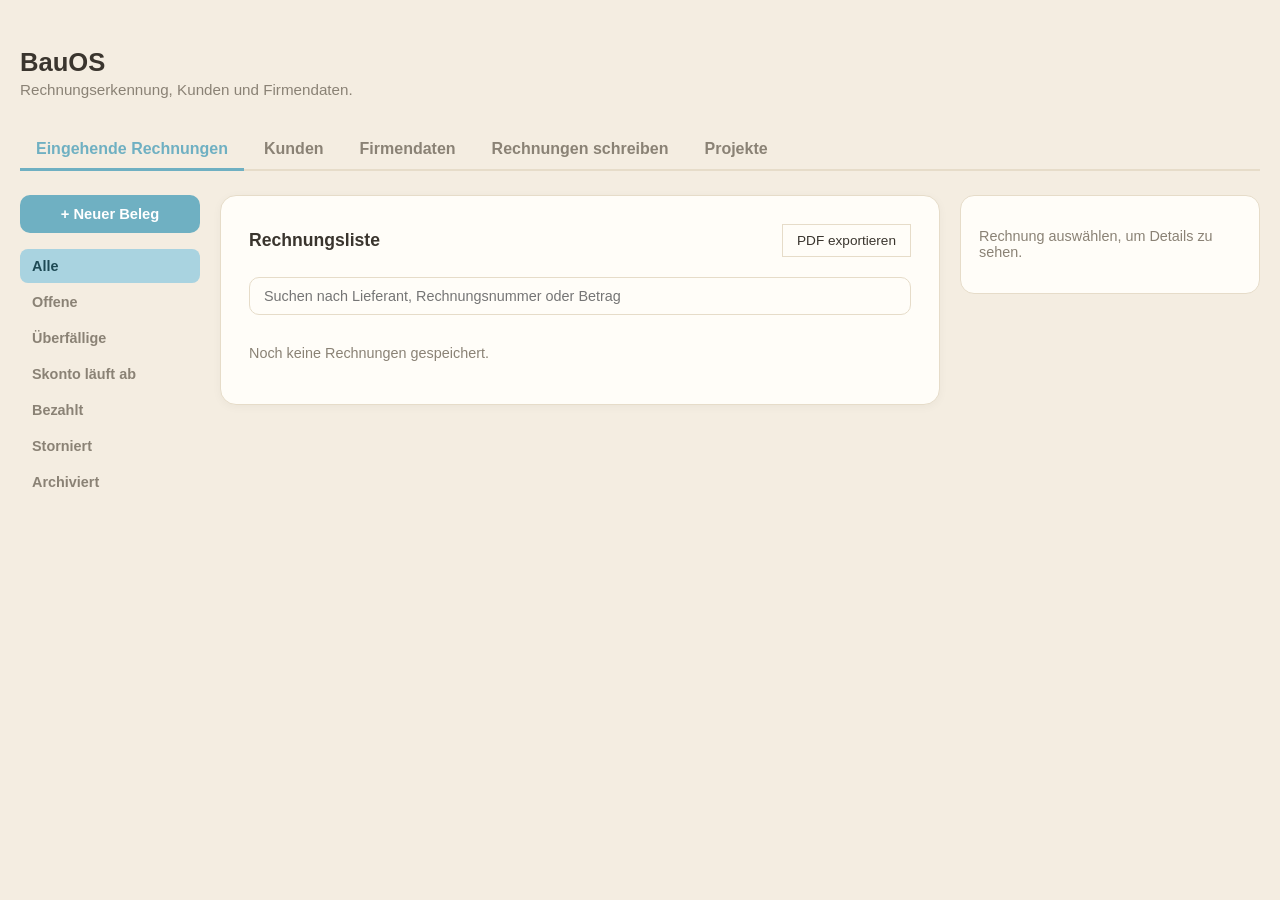
==== commit 6f730c1e: "Add lexoffice-style detail sidebar with PDF preview for invoices Adds a detail pane next to the invo" ====
--- a/app/static/index.html
+++ b/app/static/index.html
@@ -30,7 +30,7 @@
 
   main {
     width: 100%;
-    max-width: 900px;
+    max-width: 1240px;
   }
 
   h1 {
@@ -160,9 +160,19 @@
     vertical-align: middle;
   }
 
-  tr.row-overdue td { background: #f7e6e0; }
-  tr.row-skonto td { background: #eaf5f8; }
-  tr.row-paid td { color: var(--text-muted); }
+  .skonto-tag {
+    display: inline-flex;
+    align-items: center;
+    gap: 4px;
+    font-size: 0.78rem;
+    font-weight: 600;
+    padding: 3px 9px;
+    border-radius: 999px;
+    background: #cdeaf0;
+    color: #1e5a66;
+    white-space: nowrap;
+  }
+  .skonto-tag.urgent { background: #f6c777; color: #6b4a10; }
 
   .badge {
     display: inline-block;
@@ -174,6 +184,8 @@
 
   .badge.offen { background: var(--blue); color: #1e4a55; }
   .badge.bezahlt { background: #d8e6d3; color: #3d5c34; }
+  .badge.storniert { background: #f7e6e0; color: #8a4636; }
+  .badge.archiviert { background: var(--border); color: var(--text-muted); }
 
   .row-actions {
     display: flex;
@@ -267,12 +279,158 @@
     border-radius: 8px;
     font-weight: 600;
     font-size: 0.9rem;
+    display: flex;
+    align-items: center;
+    justify-content: space-between;
+    gap: 8px;
   }
 
   .beleg-sidebar-item:hover:not(:disabled) { background: var(--beige); color: var(--text); }
   .beleg-sidebar-item.active { background: var(--blue); color: #1e4a55; }
 
+  .sidebar-badge {
+    display: inline-block;
+    min-width: 20px;
+    padding: 1px 6px;
+    border-radius: 999px;
+    background: var(--border);
+    color: var(--text-muted);
+    font-size: 0.75rem;
+    font-weight: 700;
+    text-align: center;
+  }
+
+  .sidebar-badge.warn { background: #f6c777; color: #6b4a10; }
+  .sidebar-badge.urgent { background: #e79a6d; color: #5a2f12; }
+  .sidebar-badge:empty,
+  .sidebar-badge[data-count="0"] { display: none; }
+
   .beleg-content { flex: 1; min-width: 0; }
+
+  .beleg-detail {
+    flex: 0 0 300px;
+    background: var(--card);
+    border: 1px solid var(--border);
+    border-radius: 14px;
+    padding: 18px;
+  }
+
+  .beleg-detail h3 { margin: 0 0 12px; font-size: 1.05rem; }
+
+  .beleg-detail select {
+    width: 100%;
+    margin-top: 4px;
+    padding: 8px 10px;
+    border: 1px solid var(--border);
+    border-radius: 8px;
+    font-size: 0.88rem;
+    font-family: inherit;
+    background: var(--card);
+    color: var(--text);
+  }
+
+  .beleg-detail .result-row {
+    display: flex;
+    justify-content: space-between;
+    gap: 10px;
+    padding: 6px 0;
+    border-bottom: 1px solid var(--border);
+    font-size: 0.88rem;
+  }
+
+  .beleg-detail-pdf {
+    margin-top: 14px;
+    border: 1px solid var(--border);
+    border-radius: 8px;
+    overflow: hidden;
+  }
+
+  .beleg-detail-pdf iframe {
+    width: 100%;
+    height: 360px;
+    border: none;
+    display: block;
+  }
+
+  .btn-primary-action {
+    width: 100%;
+    margin: 0 0 14px;
+    padding: 11px;
+    background: var(--blue-dark);
+    color: white;
+    border: none;
+    border-radius: 10px;
+    font-weight: 700;
+    font-size: 0.92rem;
+    cursor: pointer;
+  }
+  .btn-primary-action:hover { background: #5a9cae; }
+
+  .beleg-search {
+    width: 100%;
+    margin: 4px 0 16px;
+    padding: 10px 14px;
+    border: 1px solid var(--border);
+    border-radius: 10px;
+    font-size: 0.9rem;
+    font-family: inherit;
+    background: var(--card);
+    color: var(--text);
+  }
+
+  .beleg-card-list {
+    display: flex;
+    flex-direction: column;
+    gap: 8px;
+  }
+
+  .beleg-card {
+    display: flex;
+    justify-content: space-between;
+    align-items: flex-start;
+    gap: 12px;
+    padding: 12px 14px;
+    border: 1px solid var(--border);
+    border-radius: 10px;
+    cursor: pointer;
+    background: var(--card);
+  }
+
+  .beleg-card:hover { background: var(--beige); }
+  .beleg-card.card-selected { background: var(--blue); border-color: var(--blue-dark); }
+
+  .beleg-card.row-overdue { background: #f7e6e0; }
+  .beleg-card.row-skonto { background: #eaf5f8; }
+  .beleg-card.row-skonto-urgent { background: #fbe8bf; }
+  .beleg-card.row-paid { color: var(--text-muted); }
+  .beleg-card.card-selected.row-overdue,
+  .beleg-card.card-selected.row-skonto,
+  .beleg-card.card-selected.row-skonto-urgent { background: var(--blue); }
+
+  .beleg-card-main { min-width: 0; flex: 1; }
+  .beleg-card-supplier { font-weight: 700; font-size: 0.95rem; }
+  .beleg-card-meta { color: var(--text-muted); font-size: 0.82rem; margin-top: 2px; }
+  .beleg-card-tags { margin-top: 6px; display: flex; gap: 6px; flex-wrap: wrap; }
+
+  .beleg-card-right {
+    display: flex;
+    flex-direction: column;
+    align-items: flex-end;
+    gap: 6px;
+    flex: 0 0 auto;
+  }
+  .beleg-card-amount { font-weight: 700; white-space: nowrap; }
+
+  .beleg-card-delete {
+    width: auto;
+    margin: 0;
+    padding: 4px 10px;
+    font-size: 0.75rem;
+    background: transparent;
+    border: 1px solid #e0bdb4;
+    color: #b0554a;
+  }
+  .beleg-card-delete:hover { background: #f7e6e0; }
 
   .modal-overlay {
     display: none;
@@ -314,6 +472,41 @@
 
   .modal-close:hover:not(:disabled) { background: var(--beige); color: var(--text); }
 
+  .skonto-reminder-summary {
+    display: grid;
+    grid-template-columns: 1fr 1fr;
+    gap: 12px;
+    margin: 16px 0;
+  }
+  .skonto-reminder-stat {
+    background: var(--beige);
+    border-radius: 12px;
+    padding: 14px 16px;
+  }
+  .skonto-reminder-stat .label { font-size: 0.78rem; color: var(--text-muted); font-weight: 600; }
+  .skonto-reminder-stat .value { font-size: 1.3rem; font-weight: 700; margin-top: 4px; }
+
+  .skonto-reminder-list {
+    list-style: none;
+    padding: 0;
+    margin: 0;
+    display: flex;
+    flex-direction: column;
+    gap: 8px;
+    max-height: 260px;
+    overflow-y: auto;
+  }
+  .skonto-reminder-list li {
+    display: flex;
+    justify-content: space-between;
+    gap: 12px;
+    padding: 8px 10px;
+    background: var(--card);
+    border: 1px solid var(--border);
+    border-radius: 8px;
+    font-size: 0.88rem;
+  }
+
   .form-grid {
     display: grid;
     grid-template-columns: 1fr 1fr;
@@ -428,40 +621,48 @@
   <div class="tab-panel" data-panel="invoices">
   <div class="beleg-layout">
     <div class="beleg-sidebar" id="invoiceSidebar">
-      <button class="beleg-sidebar-item active" data-filter="alle">Alle</button>
-      <button class="beleg-sidebar-item" data-filter="offene">Offene</button>
-      <button class="beleg-sidebar-item" data-filter="ueberfaellige">Überfällige</button>
-      <button class="beleg-sidebar-item" data-filter="bezahlt">Bezahlt</button>
-      <button class="beleg-sidebar-item" data-filter="storniert">Storniert</button>
-      <button class="beleg-sidebar-item" data-filter="archiviert">Archiviert</button>
+      <button class="btn-primary-action" id="newBelegBtn" type="button">+ Neuer Beleg</button>
+      <button class="beleg-sidebar-item active" data-filter="alle">Alle <span class="sidebar-badge" data-badge="alle"></span></button>
+      <button class="beleg-sidebar-item" data-filter="offene">Offene <span class="sidebar-badge" data-badge="offene"></span></button>
+      <button class="beleg-sidebar-item" data-filter="ueberfaellige">Überfällige <span class="sidebar-badge warn" data-badge="ueberfaellige"></span></button>
+      <button class="beleg-sidebar-item" data-filter="skonto">Skonto läuft ab <span class="sidebar-badge urgent" data-badge="skonto"></span></button>
+      <button class="beleg-sidebar-item" data-filter="bezahlt">Bezahlt <span class="sidebar-badge" data-badge="bezahlt"></span></button>
+      <button class="beleg-sidebar-item" data-filter="storniert">Storniert <span class="sidebar-badge" data-badge="storniert"></span></button>
+      <button class="beleg-sidebar-item" data-filter="archiviert">Archiviert <span class="sidebar-badge" data-badge="archiviert"></span></button>
     </div>
     <div class="beleg-content">
       <div class="card">
         <div class="card-header">
           <h2>Rechnungsliste</h2>
-          <div style="display:flex; gap:8px;">
-            <a class="btn-secondary btn-export" href="/invoices/export/pdf">PDF exportieren</a>
-            <button class="btn-secondary btn-export" id="openInvoiceModalBtn" type="button">+ Rechnung erkennen</button>
-          </div>
+          <a class="btn-secondary btn-export" href="/invoices/export/pdf">PDF exportieren</a>
         </div>
+        <input type="text" id="invoiceSearch" class="beleg-search" placeholder="Suchen nach Lieferant, Rechnungsnummer oder Betrag">
         <div id="invoiceListWrapper">
           <p class="empty-hint" id="emptyHint">Noch keine Rechnungen gespeichert.</p>
-          <table id="invoiceTable" style="display:none">
-            <thead>
-              <tr>
-                <th>Nr.</th>
-                <th>Lieferant</th>
-                <th>Betrag</th>
-                <th>Zahlbar bis</th>
-                <th>Skonto bis</th>
-                <th>Projekt</th>
-                <th>Status</th>
-                <th></th>
-              </tr>
-            </thead>
-            <tbody id="invoiceTableBody"></tbody>
-          </table>
+          <div id="invoiceList" class="beleg-card-list" style="display:none"></div>
         </div>
+      </div>
+    </div>
+    <div class="beleg-detail" id="invoiceDetailPane">
+      <p class="empty-hint" id="invoiceDetailEmpty">Rechnung auswählen, um Details zu sehen.</p>
+      <div id="invoiceDetailContent" style="display:none">
+        <h3 id="dSupplier">–</h3>
+        <div class="result-row"><span class="result-label">Rechnungsnummer</span><span class="result-value" id="dNumber">–</span></div>
+        <div class="result-row"><span class="result-label">Rechnungsdatum</span><span class="result-value" id="dDate">–</span></div>
+        <div class="result-row"><span class="result-label">Betrag</span><span class="result-value" id="dAmount">–</span></div>
+        <div class="result-row"><span class="result-label">Zahlbar bis</span><span class="result-value" id="dDue">–</span></div>
+        <div class="result-row"><span class="result-label">Skonto</span><span class="result-value" id="dSkonto">–</span></div>
+        <div class="result-row"><span class="result-label">Ersparnis</span><span class="result-value" id="dSavings">–</span></div>
+        <label class="empty-hint" for="dProjectSelect" style="display:block; margin-top:10px;">Projekt</label>
+        <select id="dProjectSelect"></select>
+        <label class="empty-hint" for="dStatusSelect" style="display:block; margin-top:10px;">Status</label>
+        <select id="dStatusSelect"></select>
+        <div id="dFilingInfo" class="status" style="display:none"></div>
+        <div class="beleg-detail-pdf" id="dPdfWrapper" style="display:none">
+          <a id="dPdfOpenLink" class="btn-secondary btn-export" target="_blank" rel="noopener" style="display:block; text-align:center; margin-bottom:8px;">PDF in neuem Tab öffnen</a>
+          <iframe id="dPdfFrame" title="Rechnung PDF"></iframe>
+        </div>
+        <p class="empty-hint" id="dNoPdfHint" style="display:none">Keine PDF-Datei für diese Rechnung gespeichert.</p>
       </div>
     </div>
   </div>
@@ -547,8 +748,10 @@
         <input type="text" id="companyBankName" placeholder="Bank">
         <input type="text" id="companyBankIban" placeholder="IBAN">
         <input type="number" id="companyPaymentTermDays" placeholder="Standard-Zahlungsziel (Tage)" class="span-2">
+        <input type="text" id="companyFilingBasePath" placeholder="Dropbox-Basispfad (für automatische Ablage bezahlter Rechnungen)" class="span-2">
       </div>
       <p class="empty-hint">Wird verwendet, um "Zahlbar bis" bei neuen Rechnungen automatisch zu berechnen (Rechnungsdatum + Tage). Leer lassen, um es manuell einzutragen.</p>
+      <p class="empty-hint">Der Dropbox-Basispfad wird verwendet, um bezahlte Eingangsrechnungen automatisch in "03 Vertragspartner", "09 FIBU/.../01 Eingang" und "09 FIBU/.../02 für Datev" abzulegen. Leer lassen, um die automatische Ablage zu deaktivieren.</p>
       <button id="saveCompanyBtn">Speichern</button>
       <div id="companyStatus" class="status"></div>
     </div>
@@ -594,6 +797,25 @@
   </div>
   </div>
 
+  <div class="modal-overlay" id="skontoReminderOverlay">
+    <div class="modal-dialog">
+      <button class="modal-close" id="closeSkontoReminderBtn" type="button">×</button>
+      <h2>Skonto-Erinnerung</h2>
+      <p class="empty-hint" id="skontoReminderIntro"></p>
+      <div class="skonto-reminder-summary">
+        <div class="skonto-reminder-stat">
+          <div class="label">Zahlbare Summe (mit Skonto)</div>
+          <div class="value" id="skontoReminderPayable">–</div>
+        </div>
+        <div class="skonto-reminder-stat">
+          <div class="label">Ersparnis durch Skonto</div>
+          <div class="value" id="skontoReminderSavings">–</div>
+        </div>
+      </div>
+      <ul class="skonto-reminder-list" id="skontoReminderList"></ul>
+    </div>
+  </div>
+
   <div class="modal-overlay" id="documentModalOverlay">
     <div class="modal-dialog">
       <button class="modal-close" id="closeDocumentModalBtn" type="button">×</button>
@@ -602,6 +824,7 @@
         <select id="docType" class="span-2">
           <option value="angebot">Angebot</option>
           <option value="rechnung">Rechnung</option>
+          <option value="abschlagsrechnung">Abschlagsrechnung</option>
         </select>
         <select id="docCustomer" class="span-2">
           <option value="">Kunde wählen...</option>
@@ -618,6 +841,13 @@
           <input type="date" id="docValidDueDate">
         </div>
         <textarea id="docNotes" class="span-2" placeholder="Notizen (optional)" rows="2"></textarea>
+      </div>
+
+      <div id="abschlagHint" class="empty-hint" style="display:none; margin-bottom:12px;">
+        <label>
+          <input type="checkbox" id="abschlagDeductCheckbox" checked>
+          Bereits gestellte Abschlagszahlungen (<span id="abschlagTotalText">0,00 €</span>) automatisch abziehen
+        </label>
       </div>
 
       <div class="item-row-header">
@@ -795,15 +1025,80 @@
     return today;
   }
 
+  function skontoInfo(invoice) {
+    if (invoice.status !== "offen") return null;
+    const skontoDate = parseGermanDate(invoice.skonto_date);
+    if (!skontoDate) return null;
+    const days = Math.round((skontoDate - startOfToday()) / 86400000);
+    if (days < 0) return null;
+    return { days, skontoDate };
+  }
+
+  function skontoAmountWithDiscount(invoice) {
+    if (invoice.amount_with_skonto != null) return invoice.amount_with_skonto;
+    if (invoice.total_amount != null && invoice.skonto_percent != null) {
+      return invoice.total_amount * (1 - invoice.skonto_percent / 100);
+    }
+    return null;
+  }
+
+  function skontoCellHtml(invoice) {
+    if (!invoice.skonto_date) return "";
+    const info = skontoInfo(invoice);
+    if (!info) return `<span class="skonto-tag">Skonto bis ${invoice.skonto_date}</span>`;
+    const urgent = info.days <= 1;
+    const label = info.days === 0 ? "heute" : info.days === 1 ? "morgen" : `noch ${info.days} Tage`;
+    const percent = invoice.skonto_percent != null ? `${invoice.skonto_percent}% · ` : "";
+    return `<span class="skonto-tag${urgent ? " urgent" : ""}">${percent}${invoice.skonto_date} (${label})</span>`;
+  }
+
   function rowClass(invoice) {
     if (invoice.status === "bezahlt") return "row-paid";
     const today = startOfToday();
     const due = parseGermanDate(invoice.due_date);
     if (due && due < today) return "row-overdue";
-    const skontoDate = parseGermanDate(invoice.skonto_date);
-    if (skontoDate && skontoDate >= today) return "row-skonto";
+    const info = skontoInfo(invoice);
+    if (info) return info.days <= 1 ? "row-skonto-urgent" : "row-skonto";
     return "";
   }
+
+  function checkSkontoReminder() {
+    const todayKey = new Date().toISOString().slice(0, 10);
+    if (localStorage.getItem("skontoReminderShown") === todayKey) return;
+
+    const due = allInvoices
+      .map((inv) => ({ inv, info: skontoInfo(inv) }))
+      .filter(({ info }) => info && info.days <= 1);
+
+    if (due.length === 0) return;
+
+    let payable = 0;
+    let savings = 0;
+    const listEl = document.getElementById("skontoReminderList");
+    listEl.innerHTML = "";
+    for (const { inv } of due) {
+      const amountWithSkonto = skontoAmountWithDiscount(inv);
+      if (amountWithSkonto != null) {
+        payable += amountWithSkonto;
+        if (inv.total_amount != null) savings += inv.total_amount - amountWithSkonto;
+      }
+      const li = document.createElement("li");
+      li.innerHTML = `<span>${inv.supplier || "–"} · ${inv.invoice_number || "–"}</span><span>${amountWithSkonto != null ? formatEuro(amountWithSkonto) : "–"} bis ${inv.skonto_date}</span>`;
+      listEl.appendChild(li);
+    }
+
+    document.getElementById("skontoReminderIntro").textContent =
+      `${due.length} Rechnung${due.length === 1 ? "" : "en"} mit Skonto ${due.length === 1 ? "läuft" : "laufen"} heute oder morgen ab.`;
+    document.getElementById("skontoReminderPayable").textContent = formatEuro(payable);
+    document.getElementById("skontoReminderSavings").textContent = formatEuro(savings);
+
+    document.getElementById("skontoReminderOverlay").classList.add("open");
+    localStorage.setItem("skontoReminderShown", todayKey);
+  }
+
+  document.getElementById("closeSkontoReminderBtn").addEventListener("click", () => {
+    document.getElementById("skontoReminderOverlay").classList.remove("open");
+  });
 
   const INVOICE_STATUS_OPTIONS = ["offen", "bezahlt", "storniert", "archiviert"];
 
@@ -814,7 +1109,22 @@
     const today = startOfToday();
     const due = parseGermanDate(invoice.due_date);
     if (due && due < today) return "ueberfaellige";
+    if (skontoInfo(invoice)) return "skonto";
     return "offene";
+  }
+
+  function renderSidebarBadges() {
+    const counts = { alle: allInvoices.length, offene: 0, ueberfaellige: 0, skonto: 0, bezahlt: 0, storniert: 0, archiviert: 0 };
+    for (const invoice of allInvoices) {
+      const category = computeInvoiceCategory(invoice);
+      counts[category] = (counts[category] || 0) + 1;
+    }
+    document.querySelectorAll('#invoiceSidebar .sidebar-badge').forEach((el) => {
+      const key = el.dataset.badge;
+      const count = counts[key] || 0;
+      el.textContent = count > 0 ? String(count) : "";
+      el.dataset.count = String(count);
+    });
   }
 
   async function deleteInvoice(id) {
@@ -824,6 +1134,7 @@
 
   let allInvoices = [];
   let invoiceFilter = "alle";
+  let invoiceSearchTerm = "";
 
   async function loadInvoices() {
     const response = await fetch("/invoices");
@@ -831,76 +1142,182 @@
     renderInvoiceTable();
   }
 
+  function matchesSearch(invoice, term) {
+    if (!term) return true;
+    const haystack = `${invoice.supplier || ""} ${invoice.invoice_number || ""} ${invoice.total_amount ?? ""}`.toLowerCase();
+    return haystack.includes(term);
+  }
+
   function renderInvoiceTable() {
-    const table = document.getElementById("invoiceTable");
     const emptyHint = document.getElementById("emptyHint");
-    const tbody = document.getElementById("invoiceTableBody");
-    tbody.innerHTML = "";
-
-    const invoices =
-      invoiceFilter === "alle"
-        ? allInvoices
-        : allInvoices.filter((inv) => computeInvoiceCategory(inv) === invoiceFilter);
+    const list = document.getElementById("invoiceList");
+    list.innerHTML = "";
+
+    renderSidebarBadges();
+
+    const term = invoiceSearchTerm.trim().toLowerCase();
+    const invoices = allInvoices
+      .filter((inv) => invoiceFilter === "alle" || computeInvoiceCategory(inv) === invoiceFilter)
+      .filter((inv) => matchesSearch(inv, term));
 
     if (invoices.length === 0) {
-      table.style.display = "none";
+      list.style.display = "none";
       emptyHint.style.display = "block";
+      emptyHint.textContent = allInvoices.length === 0
+        ? "Noch keine Rechnungen gespeichert."
+        : "Keine Rechnungen für diese Auswahl.";
+      if (selectedInvoiceId != null) clearInvoiceDetail();
       return;
     }
-    table.style.display = "table";
+    list.style.display = "flex";
     emptyHint.style.display = "none";
 
     for (const invoice of invoices) {
-      const tr = document.createElement("tr");
-      tr.className = rowClass(invoice);
+      const card = document.createElement("div");
+      card.className = `beleg-card ${rowClass(invoice)}`;
+      if (invoice.id === selectedInvoiceId) card.classList.add("card-selected");
+      card.dataset.id = invoice.id;
 
       const amount = invoice.total_amount != null
         ? `${invoice.total_amount} ${invoice.currency || ""}`.trim()
         : "–";
-      const statusOptionsHtml = INVOICE_STATUS_OPTIONS.map(
-        (s) => `<option value="${s}" ${s === invoice.status ? "selected" : ""}>${s}</option>`
-      ).join("");
-
-      tr.innerHTML = `
-        <td>${invoice.invoice_number || "–"}</td>
-        <td>${invoice.supplier || "–"}</td>
-        <td>${amount}</td>
-        <td>${invoice.due_date || "–"}</td>
-        <td>${invoice.skonto_date || "–"}</td>
-        <td><select class="invoice-project-select" data-id="${invoice.id}">${projectOptionsHtml(invoice.project_id)}</select></td>
-        <td><select class="invoice-status-select" data-id="${invoice.id}">${statusOptionsHtml}</select></td>
-        <td class="row-actions">
-          <button class="btn-danger" data-action="delete" data-id="${invoice.id}">Löschen</button>
-        </td>
+      const dueText = invoice.due_date ? `Zahlbar bis ${invoice.due_date}` : "";
+
+      card.innerHTML = `
+        <div class="beleg-card-main">
+          <div class="beleg-card-supplier">${invoice.supplier || "–"}</div>
+          <div class="beleg-card-meta">${invoice.invoice_number || "–"} · vom ${invoice.invoice_date || "–"}${dueText ? " · " + dueText : ""}</div>
+          <div class="beleg-card-tags">${skontoCellHtml(invoice)}</div>
+        </div>
+        <div class="beleg-card-right">
+          <div class="beleg-card-amount">${amount}</div>
+          <span class="badge ${invoice.status}">${invoice.status}</span>
+          <button class="btn-danger beleg-card-delete" data-action="delete" data-id="${invoice.id}">Löschen</button>
+        </div>
       `;
-      tbody.appendChild(tr);
-    }
-  }
-
-  document.getElementById("invoiceTableBody").addEventListener("change", async (e) => {
-    if (e.target.classList.contains("invoice-project-select")) {
-      const projectId = e.target.value ? parseInt(e.target.value, 10) : null;
-      await fetch(`/invoices/${e.target.dataset.id}/project`, {
-        method: "PUT",
-        headers: { "Content-Type": "application/json" },
-        body: JSON.stringify({ project_id: projectId }),
-      });
-    } else if (e.target.classList.contains("invoice-status-select")) {
-      await fetch(`/invoices/${e.target.dataset.id}`, {
-        method: "PATCH",
-        headers: { "Content-Type": "application/json" },
-        body: JSON.stringify({ status: e.target.value }),
-      });
-      await loadInvoices();
-    }
-  });
-
-  document.getElementById("invoiceTableBody").addEventListener("click", (e) => {
+      list.appendChild(card);
+    }
+
+    if (selectedInvoiceId != null) {
+      const stillThere = invoices.some((inv) => inv.id === selectedInvoiceId);
+      if (stillThere) updateInvoiceDetail(selectedInvoiceId);
+      else clearInvoiceDetail();
+    }
+  }
+
+  let selectedInvoiceId = null;
+
+  function clearInvoiceDetail() {
+    selectedInvoiceId = null;
+    document.getElementById("invoiceDetailEmpty").style.display = "block";
+    document.getElementById("invoiceDetailContent").style.display = "none";
+  }
+
+  function updateInvoiceDetail(id) {
+    const invoice = allInvoices.find((inv) => inv.id === id);
+    if (!invoice) return clearInvoiceDetail();
+    selectedInvoiceId = id;
+
+    document.getElementById("invoiceDetailEmpty").style.display = "none";
+    document.getElementById("invoiceDetailContent").style.display = "block";
+
+    document.getElementById("dSupplier").textContent = invoice.supplier || "–";
+    document.getElementById("dNumber").textContent = invoice.invoice_number || "–";
+    document.getElementById("dDate").textContent = invoice.invoice_date || "–";
+    document.getElementById("dAmount").textContent = invoice.total_amount != null
+      ? `${invoice.total_amount} ${invoice.currency || ""}`.trim()
+      : "–";
+    document.getElementById("dDue").textContent = invoice.due_date || "–";
+
+    const info = skontoInfo(invoice);
+    if (invoice.skonto_date) {
+      const percent = invoice.skonto_percent != null ? `${invoice.skonto_percent}% · ` : "";
+      const label = info ? (info.days === 0 ? " (heute)" : info.days === 1 ? " (morgen)" : ` (noch ${info.days} Tage)`) : "";
+      document.getElementById("dSkonto").textContent = `${percent}${invoice.skonto_date}${label}`;
+    } else {
+      document.getElementById("dSkonto").textContent = "–";
+    }
+
+    const amountWithSkonto = skontoAmountWithDiscount(invoice);
+    document.getElementById("dSavings").textContent =
+      amountWithSkonto != null && invoice.total_amount != null
+        ? formatEuro(invoice.total_amount - amountWithSkonto)
+        : "–";
+
+    const dProjectSelect = document.getElementById("dProjectSelect");
+    dProjectSelect.dataset.id = invoice.id;
+    dProjectSelect.innerHTML = projectOptionsHtml(invoice.project_id);
+
+    const dStatusSelect = document.getElementById("dStatusSelect");
+    dStatusSelect.dataset.id = invoice.id;
+    dStatusSelect.innerHTML = INVOICE_STATUS_OPTIONS.map(
+      (s) => `<option value="${s}" ${s === invoice.status ? "selected" : ""}>${s}</option>`
+    ).join("");
+
+    document.getElementById("dFilingInfo").style.display = "none";
+
+    const pdfWrapper = document.getElementById("dPdfWrapper");
+    const noPdfHint = document.getElementById("dNoPdfHint");
+    if (invoice.file_path) {
+      const fileUrl = `/invoices/${invoice.id}/file`;
+      document.getElementById("dPdfFrame").src = fileUrl;
+      document.getElementById("dPdfOpenLink").href = fileUrl;
+      pdfWrapper.style.display = "block";
+      noPdfHint.style.display = "none";
+    } else {
+      pdfWrapper.style.display = "none";
+      noPdfHint.style.display = "block";
+    }
+  }
+
+  document.getElementById("dProjectSelect").addEventListener("change", async (e) => {
+    const projectId = e.target.value ? parseInt(e.target.value, 10) : null;
+    await fetch(`/invoices/${e.target.dataset.id}/project`, {
+      method: "PUT",
+      headers: { "Content-Type": "application/json" },
+      body: JSON.stringify({ project_id: projectId }),
+    });
+    await loadInvoices();
+  });
+
+  document.getElementById("dStatusSelect").addEventListener("change", async (e) => {
+    const newStatus = e.target.value;
+    const response = await fetch(`/invoices/${e.target.dataset.id}`, {
+      method: "PATCH",
+      headers: { "Content-Type": "application/json" },
+      body: JSON.stringify({ status: newStatus }),
+    });
+    const updated = await response.json();
+    await loadInvoices();
+
+    const filingInfo = document.getElementById("dFilingInfo");
+    if (updated.filing_warning) {
+      filingInfo.textContent = updated.filing_warning;
+      filingInfo.className = "status error";
+      filingInfo.style.display = "block";
+    } else if (newStatus === "bezahlt") {
+      filingInfo.textContent = "In die 3 Dropbox-Ordner abgelegt.";
+      filingInfo.className = "status";
+      filingInfo.style.display = "block";
+    }
+  });
+
+  document.getElementById("invoiceList").addEventListener("click", (e) => {
     const btn = e.target.closest("button");
-    if (!btn) return;
-    if (btn.dataset.action === "delete") {
-      deleteInvoice(btn.dataset.id);
-    }
+    if (btn) {
+      if (btn.dataset.action === "delete") deleteInvoice(btn.dataset.id);
+      return;
+    }
+    const card = e.target.closest(".beleg-card");
+    if (!card) return;
+    document.querySelectorAll("#invoiceList .beleg-card.card-selected").forEach((c) => c.classList.remove("card-selected"));
+    card.classList.add("card-selected");
+    updateInvoiceDetail(parseInt(card.dataset.id, 10));
+  });
+
+  document.getElementById("invoiceSearch").addEventListener("input", (e) => {
+    invoiceSearchTerm = e.target.value;
+    renderInvoiceTable();
   });
 
   wireSidebar("invoiceSidebar", (filter) => {
@@ -908,7 +1325,7 @@
     renderInvoiceTable();
   });
 
-  loadInvoices();
+  loadInvoices().then(checkSkontoReminder);
 
   // --- Tabs ---
   document.querySelectorAll(".tab-btn").forEach((btn) => {
@@ -934,7 +1351,7 @@
     return overlay;
   }
 
-  const invoiceModalOverlay = wireModal("openInvoiceModalBtn", "closeInvoiceModalBtn", "invoiceModalOverlay");
+  const invoiceModalOverlay = wireModal("newBelegBtn", "closeInvoiceModalBtn", "invoiceModalOverlay");
   const documentModalOverlay = wireModal("openDocumentModalBtn", "closeDocumentModalBtn", "documentModalOverlay");
 
   document.addEventListener("keydown", (e) => {
@@ -1048,6 +1465,7 @@
     companyBankName: "bank_name",
     companyBankIban: "bank_iban",
     companyPaymentTermDays: "default_payment_term_days",
+    companyFilingBasePath: "filing_base_path",
   };
 
   async function loadCompanySettings() {
@@ -1096,11 +1514,39 @@
     return `${value.toFixed(2).replace(".", ",")} €`;
   }
 
+  function docTypeLabel(doc) {
+    if (doc.doc_type === "angebot") return "Angebot";
+    if (doc.doc_type === "abschlagsrechnung") return `${doc.abschlag_number}. Abschlagsrechnung`;
+    return "Rechnung";
+  }
+
   function updateDueLabel() {
     docValidDueLabel.textContent = docTypeSelect.value === "angebot" ? "Gültig bis" : "Zahlbar bis";
   }
   docTypeSelect.addEventListener("change", updateDueLabel);
   updateDueLabel();
+
+  let currentAbschlagTotal = 0;
+
+  async function updateAbschlagHint() {
+    const hint = document.getElementById("abschlagHint");
+    const projectValue = document.getElementById("docProject").value;
+    currentAbschlagTotal = 0;
+    if (docTypeSelect.value !== "rechnung" || !projectValue) {
+      hint.style.display = "none";
+      return;
+    }
+    const summary = await (await fetch(`/projects/${projectValue}/summary`)).json();
+    currentAbschlagTotal = summary.abschlag_total || 0;
+    if (currentAbschlagTotal > 0) {
+      document.getElementById("abschlagTotalText").textContent = formatEuro(currentAbschlagTotal);
+      hint.style.display = "block";
+    } else {
+      hint.style.display = "none";
+    }
+  }
+  docTypeSelect.addEventListener("change", updateAbschlagHint);
+  document.getElementById("docProject").addEventListener("change", updateAbschlagHint);
 
   function readItems() {
     return [...itemRowsContainer.querySelectorAll(".item-row")].map((row) => ({
@@ -1181,6 +1627,11 @@
 
     const docType = docTypeSelect.value;
     const projectValue = document.getElementById("docProject").value;
+    if (docType === "abschlagsrechnung" && !projectValue) {
+      statusEl.textContent = "Abschlagsrechnungen benötigen ein Projekt.";
+      statusEl.className = "status error";
+      return;
+    }
     const payload = {
       doc_type: docType,
       customer_id: parseInt(customerId, 10),
@@ -1192,6 +1643,13 @@
     const dueValue = toGermanDate(docValidDueInput.value);
     if (docType === "angebot") payload.valid_until = dueValue;
     else payload.due_date = dueValue;
+    if (
+      docType === "rechnung" &&
+      currentAbschlagTotal > 0 &&
+      document.getElementById("abschlagDeductCheckbox").checked
+    ) {
+      payload.abschlag_deduction = currentAbschlagTotal;
+    }
 
     const response = await fetch("/documents", {
       method: "POST",
@@ -1212,6 +1670,7 @@
     document.getElementById("docNotes").value = "";
     document.getElementById("docCustomer").value = "";
     document.getElementById("docProject").value = "";
+    await updateAbschlagHint();
     await loadDocuments();
     closeModal(documentModalOverlay);
   });
@@ -1219,6 +1678,7 @@
   const DOC_STATUS_OPTIONS = {
     angebot: ["entwurf", "versendet", "angenommen", "abgelehnt", "storniert", "archiviert"],
     rechnung: ["entwurf", "versendet", "bezahlt", "storniert", "archiviert"],
+    abschlagsrechnung: ["entwurf", "versendet", "bezahlt", "storniert", "archiviert"],
   };
 
   function computeDocumentCategory(doc) {
@@ -1271,13 +1731,18 @@
           ? `<button class="btn-secondary" data-action="convert" data-id="${doc.id}">In Rechnung umwandeln</button>`
           : "";
 
+      const amountCell =
+        doc.doc_type === "rechnung" && (doc.abschlag_deduction || 0) > 0
+          ? `${formatEuro(doc.gross_total || 0)}<br><span class="empty-hint">Rest: ${formatEuro(doc.amount_due || 0)}</span>`
+          : formatEuro(doc.gross_total || 0);
+
       tr.innerHTML = `
         <td>${doc.doc_number}</td>
-        <td>${doc.doc_type === "angebot" ? "Angebot" : "Rechnung"}</td>
+        <td>${docTypeLabel(doc)}</td>
         <td>${doc.customer_name || "–"}</td>
         <td><select class="document-project-select" data-id="${doc.id}">${projectOptionsHtml(doc.project_id)}</select></td>
         <td>${doc.issue_date || "–"}</td>
-        <td>${formatEuro(doc.gross_total || 0)}</td>
+        <td>${amountCell}</td>
         <td><select data-id="${doc.id}" class="doc-status-select">${optionsHtml}</select></td>
         <td class="row-actions">
           <a class="btn-secondary" href="/documents/${doc.id}/pdf">PDF</a>
@@ -1461,10 +1926,7 @@
           .join("") || '<div class="empty-hint">Keine Rechnungen zugeordnet.</div>';
       const documentLines =
         summary.documents
-          .map(
-            (d) =>
-              `<div>${d.doc_number} (${d.doc_type === "angebot" ? "Angebot" : "Rechnung"}) — ${formatEuro(d.gross_total || 0)}</div>`
-          )
+          .map((d) => `<div>${d.doc_number} (${docTypeLabel(d)}) — ${formatEuro(d.gross_total || 0)}</div>`)
           .join("") || '<div class="empty-hint">Keine Angebote/Rechnungen zugeordnet.</div>';
 
       detailRow.querySelector("div").innerHTML = `
@@ -1481,6 +1943,7 @@
         <div class="totals-box">
           <div><span>Kosten</span><span>${formatEuro(summary.costs)}</span></div>
           <div><span>Erlöse</span><span>${formatEuro(summary.revenue)}</span></div>
+          <div><span>Bereits abgerechnet (Abschläge)</span><span>${formatEuro(summary.abschlag_total || 0)}</span></div>
           <div class="grand"><span>Saldo</span><span>${formatEuro(summary.balance)}</span></div>
         </div>
       `;
